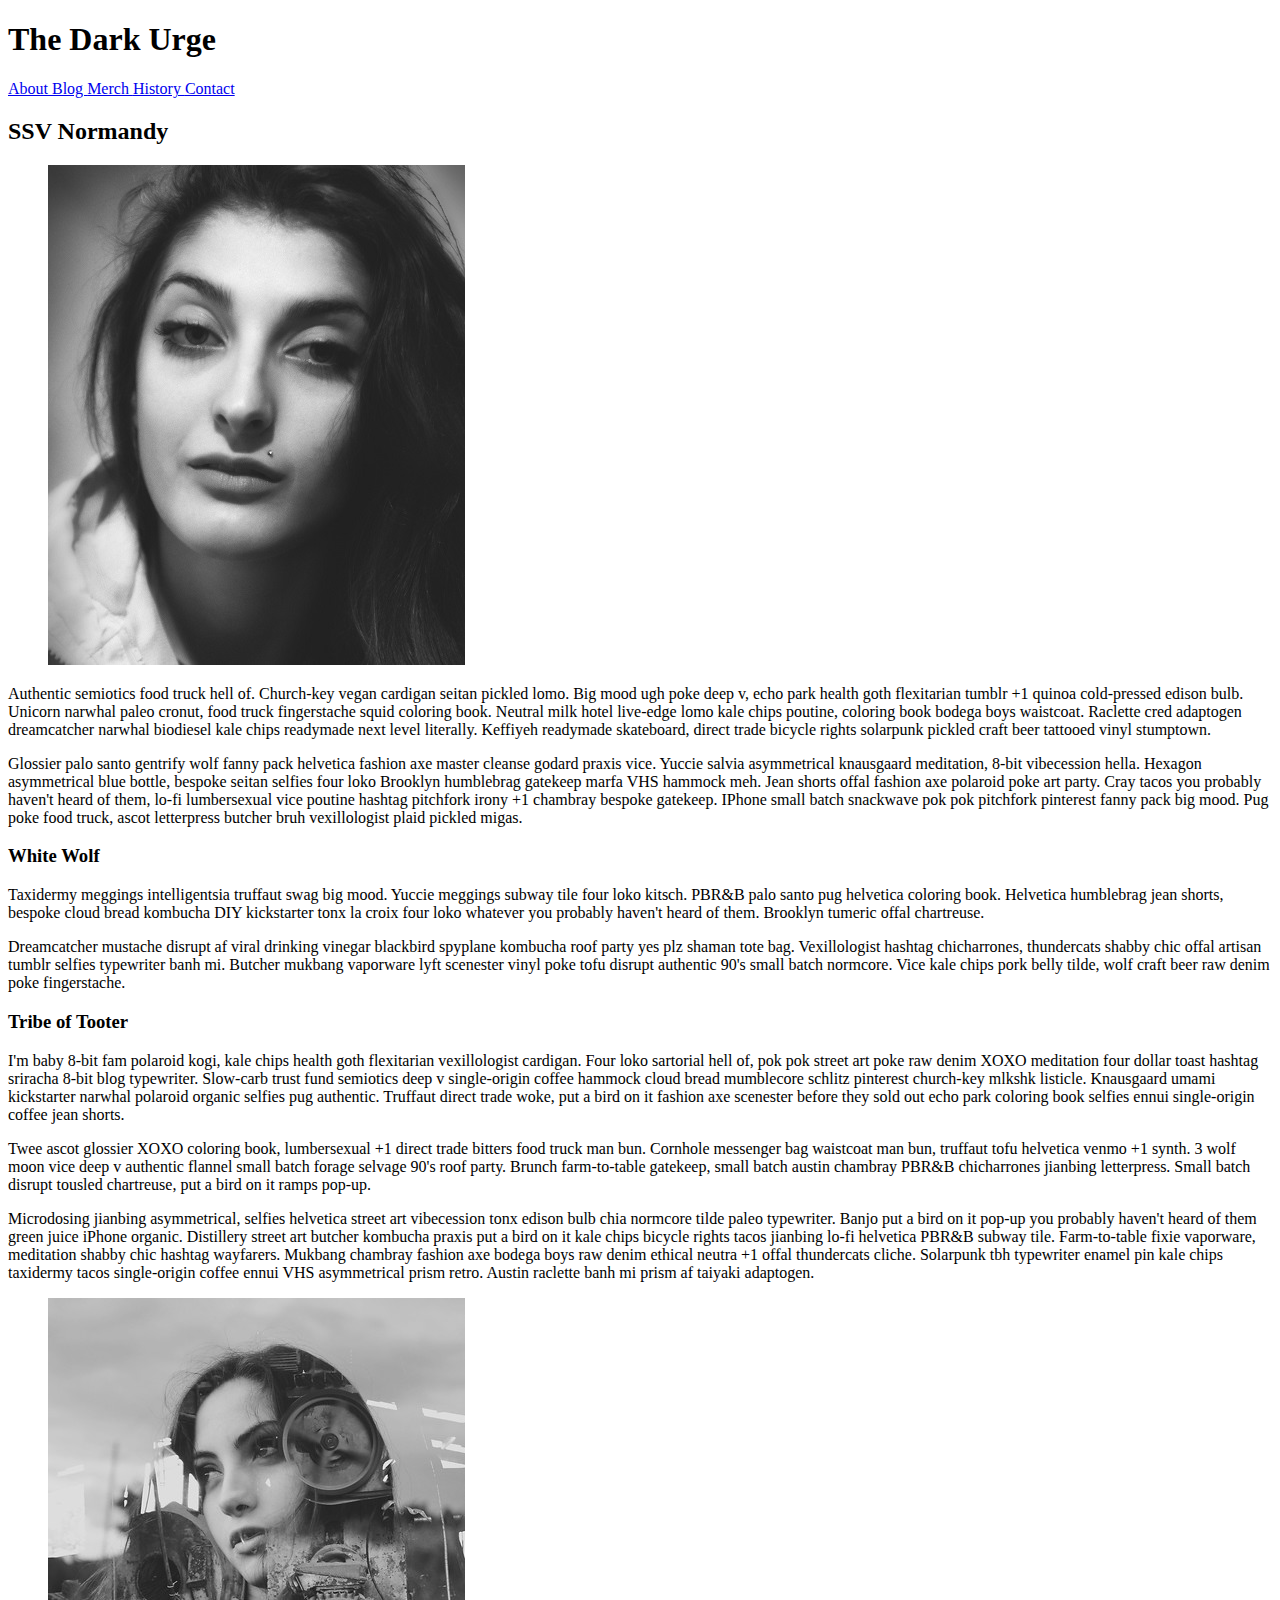
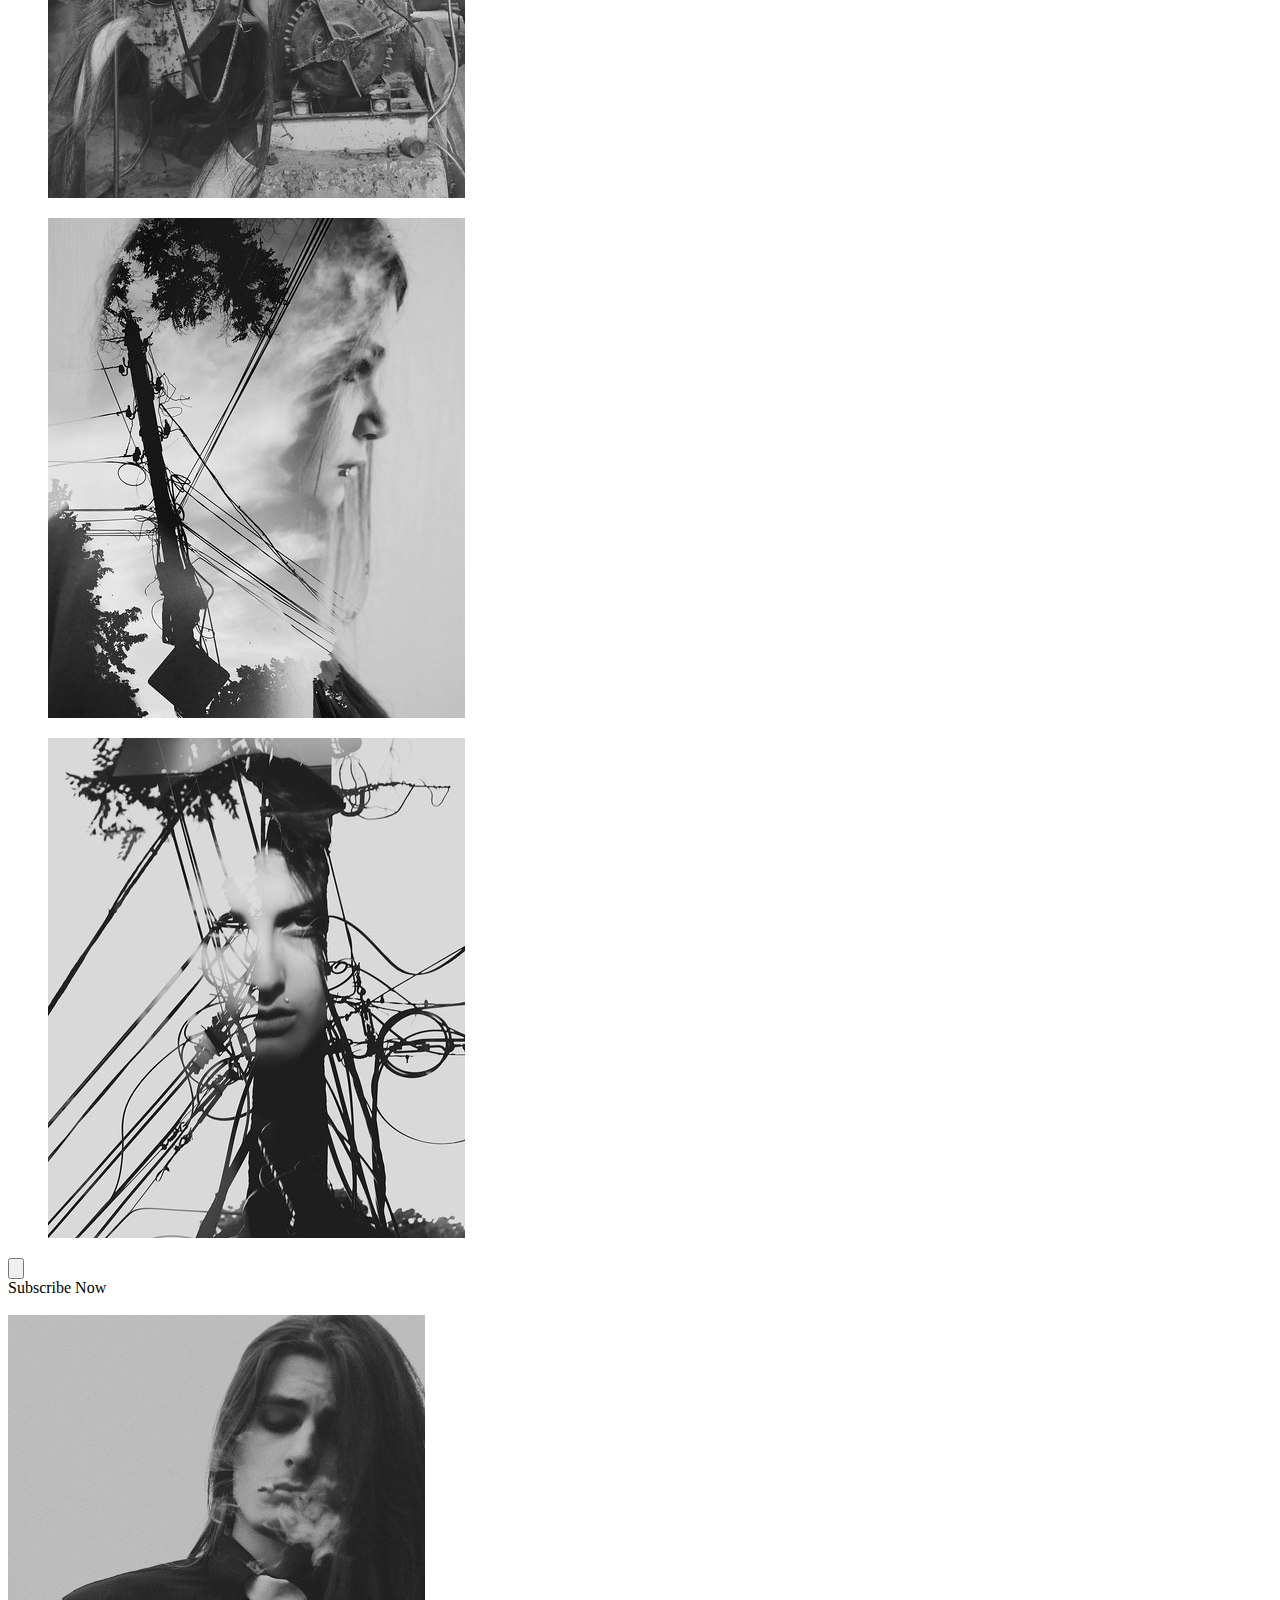
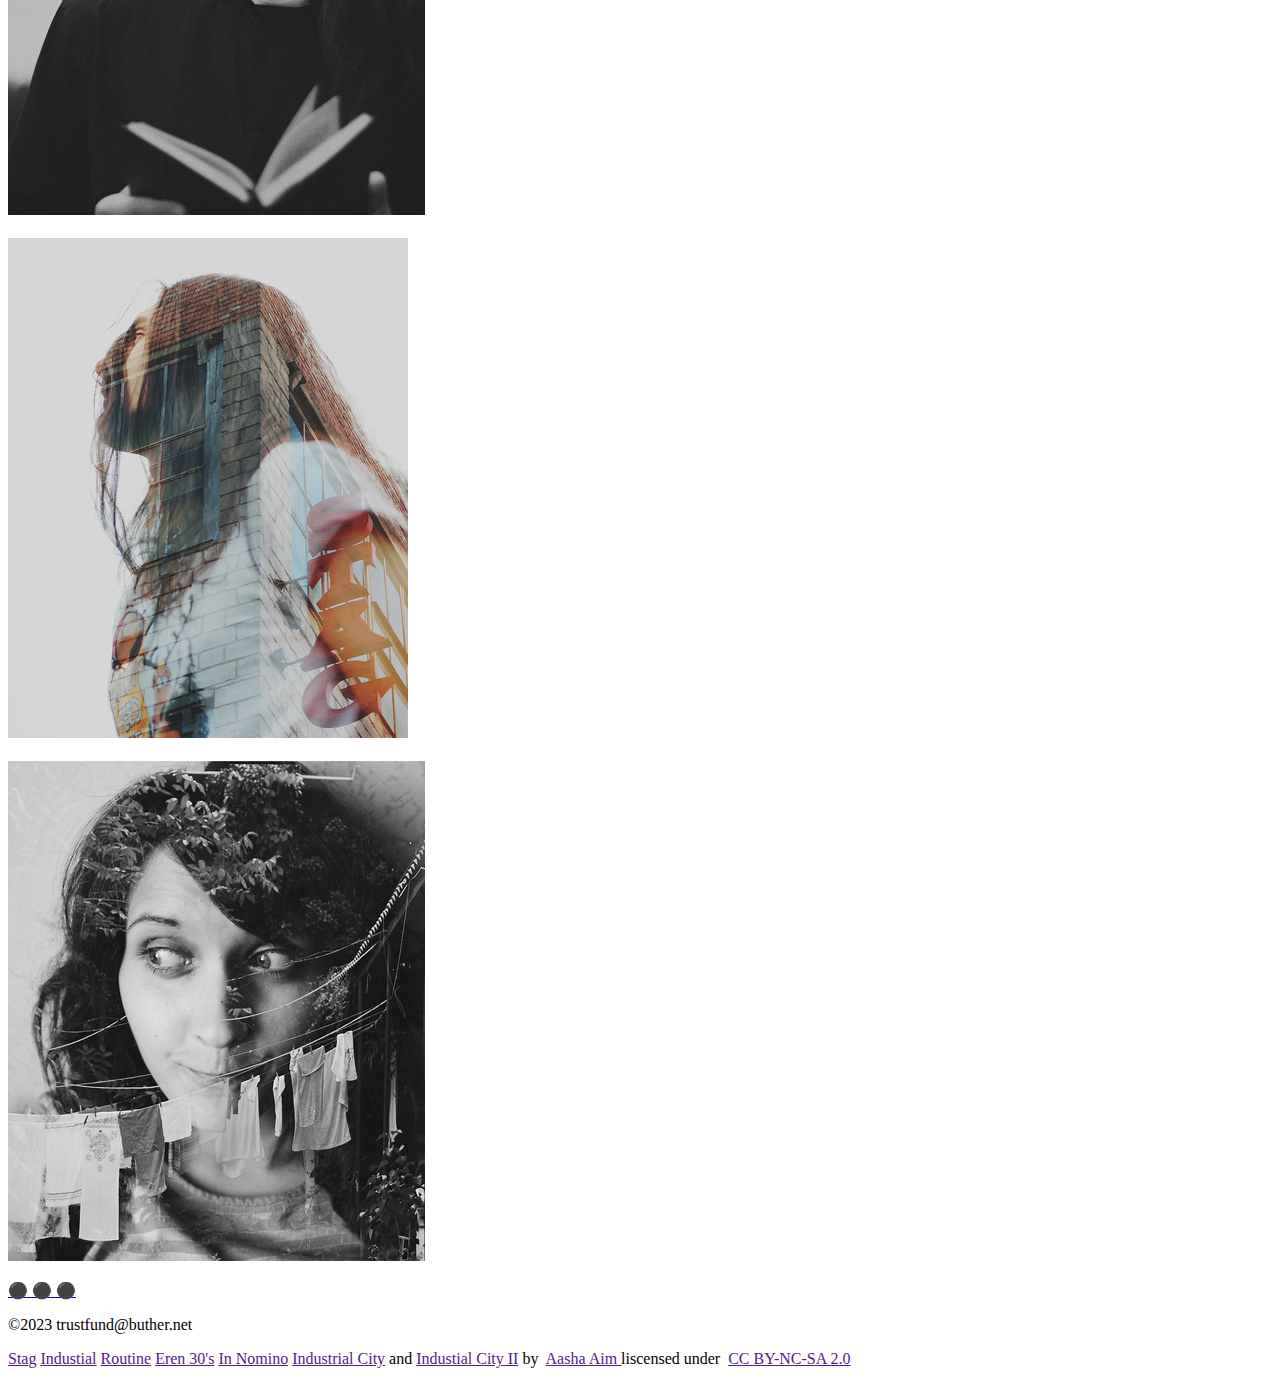
==== blog/index.html @ 8ce508c9 "added images, and other content to the page." ====
<!DOCTYPE html>
<html lang="en">
    <head>
        <meta charset="utf-8">
        <meta name="viewport" content="width=device-width, initial-scale=1.0">
        <meta name="author" content="Evan Lawrence">
        <title> Entering the Terminus </title>
        <link href="css/style.css" rel="stylesheet">
        
        
        
        
        

        
        
    </head>
    <body>
        <header>
             <h1>The <span class="highlight">Dark</span> Urge </h1>
              
            <!-- Add a level 1 heading to display three words. Use a span element to highlight the second word. Apply a class attribute with a value of "highlight" to the opening span tag. -->
            
            
        </header>   
        <nav>
            <a href="#">About </a>
            <a href="#">Blog </a>
            <a href="#">Merch </a>
            <a href="#">History </a>
            <a href="#">Contact</a>
        </nav>
        
        <!-- Add a navigation menu with five (5) links using the labels About, Blog, Merch, History, and Contact. Use the "#" symbol for your href values. -->
        
        
        <main>
           
            <!-- Add a level 2 heading -->
             <header>
                <h2>SSV Normandy</h2>
            </header>
            
            <!-- Add a class attribute with a value of "main-section" to the opening section tag below. -->
            
            
            <section class="main-section">
                <article>
                    
                    
                    <!-- Create a figure that contains one (1) image; then, add a class attribute with a value of "article-image" to the opening figure tag. -->
                   <figure class="article-image"><img src="images/eren-30s.jpg" alt="A close up headshot of a young women"></figure>
                    
                    
                    <!-- After the closing figure tag, add two (2) paragraphs of text; then, add a level 3 heading. -->
                    <p>Authentic semiotics food truck hell of. Church-key vegan cardigan seitan pickled lomo. Big mood ugh poke deep v, echo park health goth flexitarian tumblr +1 quinoa cold-pressed edison bulb. Unicorn narwhal paleo cronut, food truck fingerstache squid coloring book. Neutral milk hotel live-edge lomo kale chips poutine, coloring book bodega boys waistcoat. Raclette cred adaptogen dreamcatcher narwhal biodiesel kale chips readymade next level literally. Keffiyeh readymade skateboard, direct trade bicycle rights solarpunk pickled craft beer tattooed vinyl stumptown.</p>
                    <p>Glossier palo santo gentrify wolf fanny pack helvetica fashion axe master cleanse godard praxis vice. Yuccie salvia asymmetrical knausgaard meditation, 8-bit vibecession hella. Hexagon asymmetrical blue bottle, bespoke seitan selfies four loko Brooklyn humblebrag gatekeep marfa VHS hammock meh. Jean shorts offal fashion axe polaroid poke art party. Cray tacos you probably haven't heard of them, lo-fi lumbersexual vice poutine hashtag pitchfork irony +1 chambray bespoke gatekeep. IPhone small batch snackwave pok pok pitchfork pinterest fanny pack big mood. Pug poke food truck, ascot letterpress butcher bruh vexillologist plaid pickled migas.</p>
                    <h3>White Wolf</h3>
                    <!-- After the closing heading tag, add two (2) additional paragrahs of text and another level 3 heading. -->
                    <p>Taxidermy meggings intelligentsia truffaut swag big mood. Yuccie meggings subway tile four loko kitsch. PBR&B palo santo pug helvetica coloring book. Helvetica humblebrag jean shorts, bespoke cloud bread kombucha DIY kickstarter tonx la croix four loko whatever you probably haven't heard of them. Brooklyn tumeric offal chartreuse.</p>              
                    <p>Dreamcatcher mustache disrupt af viral drinking vinegar blackbird spyplane kombucha roof party yes plz shaman tote bag. Vexillologist hashtag chicharrones, thundercats shabby chic offal artisan tumblr selfies typewriter banh mi. Butcher mukbang vaporware lyft scenester vinyl poke tofu disrupt authentic 90's small batch normcore. Vice kale chips pork belly tilde, wolf craft beer raw denim poke fingerstache.</p>
                    <h3>Tribe of Tooter</h3>
                    <!-- After the closing heading tag, add three (3) paragraphs of text. -->
                    <p> I'm baby 8-bit fam polaroid kogi, kale chips health goth flexitarian vexillologist cardigan. Four loko sartorial hell of, pok pok street art poke raw denim XOXO meditation four dollar toast hashtag sriracha 8-bit blog typewriter. Slow-carb trust fund semiotics deep v single-origin coffee hammock cloud bread mumblecore schlitz pinterest church-key mlkshk listicle. Knausgaard umami kickstarter narwhal polaroid organic selfies pug authentic. Truffaut direct trade woke, put a bird on it fashion axe scenester before they sold out echo park coloring book selfies ennui single-origin coffee jean shorts.
                    </p>                 
                    <p>Twee ascot glossier XOXO coloring book, lumbersexual +1 direct trade bitters food truck man bun. Cornhole messenger bag waistcoat man bun, truffaut tofu helvetica venmo +1 synth. 3 wolf moon vice deep v authentic flannel small batch forage selvage 90's roof party. Brunch farm-to-table gatekeep, small batch austin chambray PBR&B chicharrones jianbing letterpress. Small batch disrupt tousled chartreuse, put a bird on it ramps pop-up.</p>
                    <p>Microdosing jianbing asymmetrical, selfies helvetica street art vibecession tonx edison bulb chia normcore tilde paleo typewriter. Banjo put a bird on it pop-up you probably haven't heard of them green juice iPhone organic. Distillery street art butcher kombucha praxis put a bird on it kale chips bicycle rights tacos jianbing lo-fi helvetica PBR&B subway tile. Farm-to-table fixie vaporware, meditation shabby chic hashtag wayfarers. Mukbang chambray fashion axe bodega boys raw denim ethical neutra +1 offal thundercats cliche. Solarpunk tbh typewriter enamel pin kale chips taxidermy tacos single-origin coffee ennui VHS asymmetrical prism retro. Austin raclette banh mi prism af taiyaki adaptogen.</p>
                    
                    <!-- Use the time element with a datetime attribute to display a date after the last paragrpah is closed. -->
                    
                    
                    <!-- Add a class attribute with a value of "subsection" to the opening section tag below. -->
                    
                    
                    <section class="subsection">
                        
                        <!-- Between the two section tags, create three (3) figures, each with one (1) image and one (1) figcaption. -->
                        <figure>
                            <img src="images/industrial.jpg" alt="A headshot of a young women with the background of nature while having segments of images of industrial equipment overlapping parts of her head and upperbody">
                            <figcaption></figcaption>
                        </figure>
                        <figure>
                            <img src="images/industrial-city.jpg" alt=" A side view of a young women where it  fades into a picture of a wooden power pole connected to a stop sign near the back of her head.">
                            <figcaption></figcaption>
                        </figure>
                        <figure>
                            <img src="images/industrial-city-2.jpg" alt=" A headshot of a young women where you can see a portion of her face where it overlaps into a picutre of a wooden pole with power lines and wire attached to it.">
                            <figcaption></figcaption>
                        </figure>
                    </section>
                    
                    
                    <!-- Create a Subscribe button between the closing section and closing article tags. -->
                    <div class="wrap">
                        <div>
                          <input type="button" id="toggle" />
                          <label class="button"  for="toggle" >
                          </label>
                        </div>
                        <div class="parent">
                          <div class="text sub">Subscribe Now </div>
                        </div>
                      </div>
                
                </article>
                <aside>
                    
                    
                    <!-- Add a level 3 heading, followed by an image and a paragraph. --> 
                    <h3></h3>
                    <img src="images/in-nomino.jpg" alt="A picutre of a person with long hair reading a book with smoke covering the lower right portion of thier face.">
                    <p></p>
                    <!-- Add another level 3 heading, followed by an image and a paragraph. -->
                    <h3></h3>
                    <img src="images/stag.jpg" alt=" The outline of a person looking off into the distance where their body looks like a building. ">
                    <p></p>
                    <!-- You guesed it, add an additional level three heading, followed by an image and a paragraph -->
                    <h3></h3>
                    <img src="images/routine.jpg" alt=" A headshot of a women where it start to fade into what looks to be a backyard with a cloths line with cloths drying.">
                    <p></p>
                    <!-- Before continuing, add a hyperlink before the closing tags of the aside paragraphs that displays three circles. Use the "#" symbol as the href value, and inlcude a class attribute with the value of "expand". Note: The code to use for a cirle is:

                        &#x26AB;  
                        
                    -->
                    <a href="#" class="expand">&#x26AB; &#x26AB; &#x26AB;</a>
                    
                </aside>
            </section>
        </main>
        <footer>
            
            <p>&copy;2023 
                <a herf="mailto:trustfund@buther.net"></a> trustfund@buther.net</a>
            </p>
            <p>
                <a href="">Stag</a>
                <a href="">Industial</a>
                <a href="">Routine</a>
                <a href="">Eren 30's</a>
                <a href="">In Nomino</a>
                <a href="">Industrial City</a> and
                <a href="">Industial City II</a> by&nbsp;
                <a href="">Aasha Aim </a> liscensed under&nbsp; 
                <a href=""> CC BY-NC-SA 2.0</a>
            </p>
            <!-- Add a paragraph with the copyright and a link to an email address. --->
            
            
            <!-- Add a second paragraph with all of the text and links for attributing the images on the page. Make sure to use the "ideal" attribution from Creative Commons. -->
            
            
        </footer>
    </body>
</html>
---- blog/css/style.css ----
/* TO GET AN IDEA OF THE CSS YOU WILL LIKELY BE USING, SEE THE LISTS BELOW. */

        /* 
        
        Spacing 

            - padding (shorthand and/or specific properties like padding-bottom, etc.)

            - margin, (shorthand and/or specific properties like margin-top, etc.)

            - letter-spacing, word-spacing, line-height

            - width, max-width, min-width
            - height, max-height, min-height

        Typography 

            - font-family, font-size, font-style, font-weight

            - text-decoration, text-align

            - color

            - text-shadow, text-transform

        Box, Layout and Border 

            - border (shorthand and/or specific properties like border-top, border-bottom-radius, border-width, etc.)

            - box-shadow

            - display, float, align-items, align-content

            - grid-template-columns, grid-column-gap

            - transform

        Other

            - :nth()-child (to target specific child elements)

            - :focus, :hover, :active (to target link states)

            - @font-face or @import (to import typefaces)

        */


/* ------ START WRITING YOUR CODE BELOW ------ */
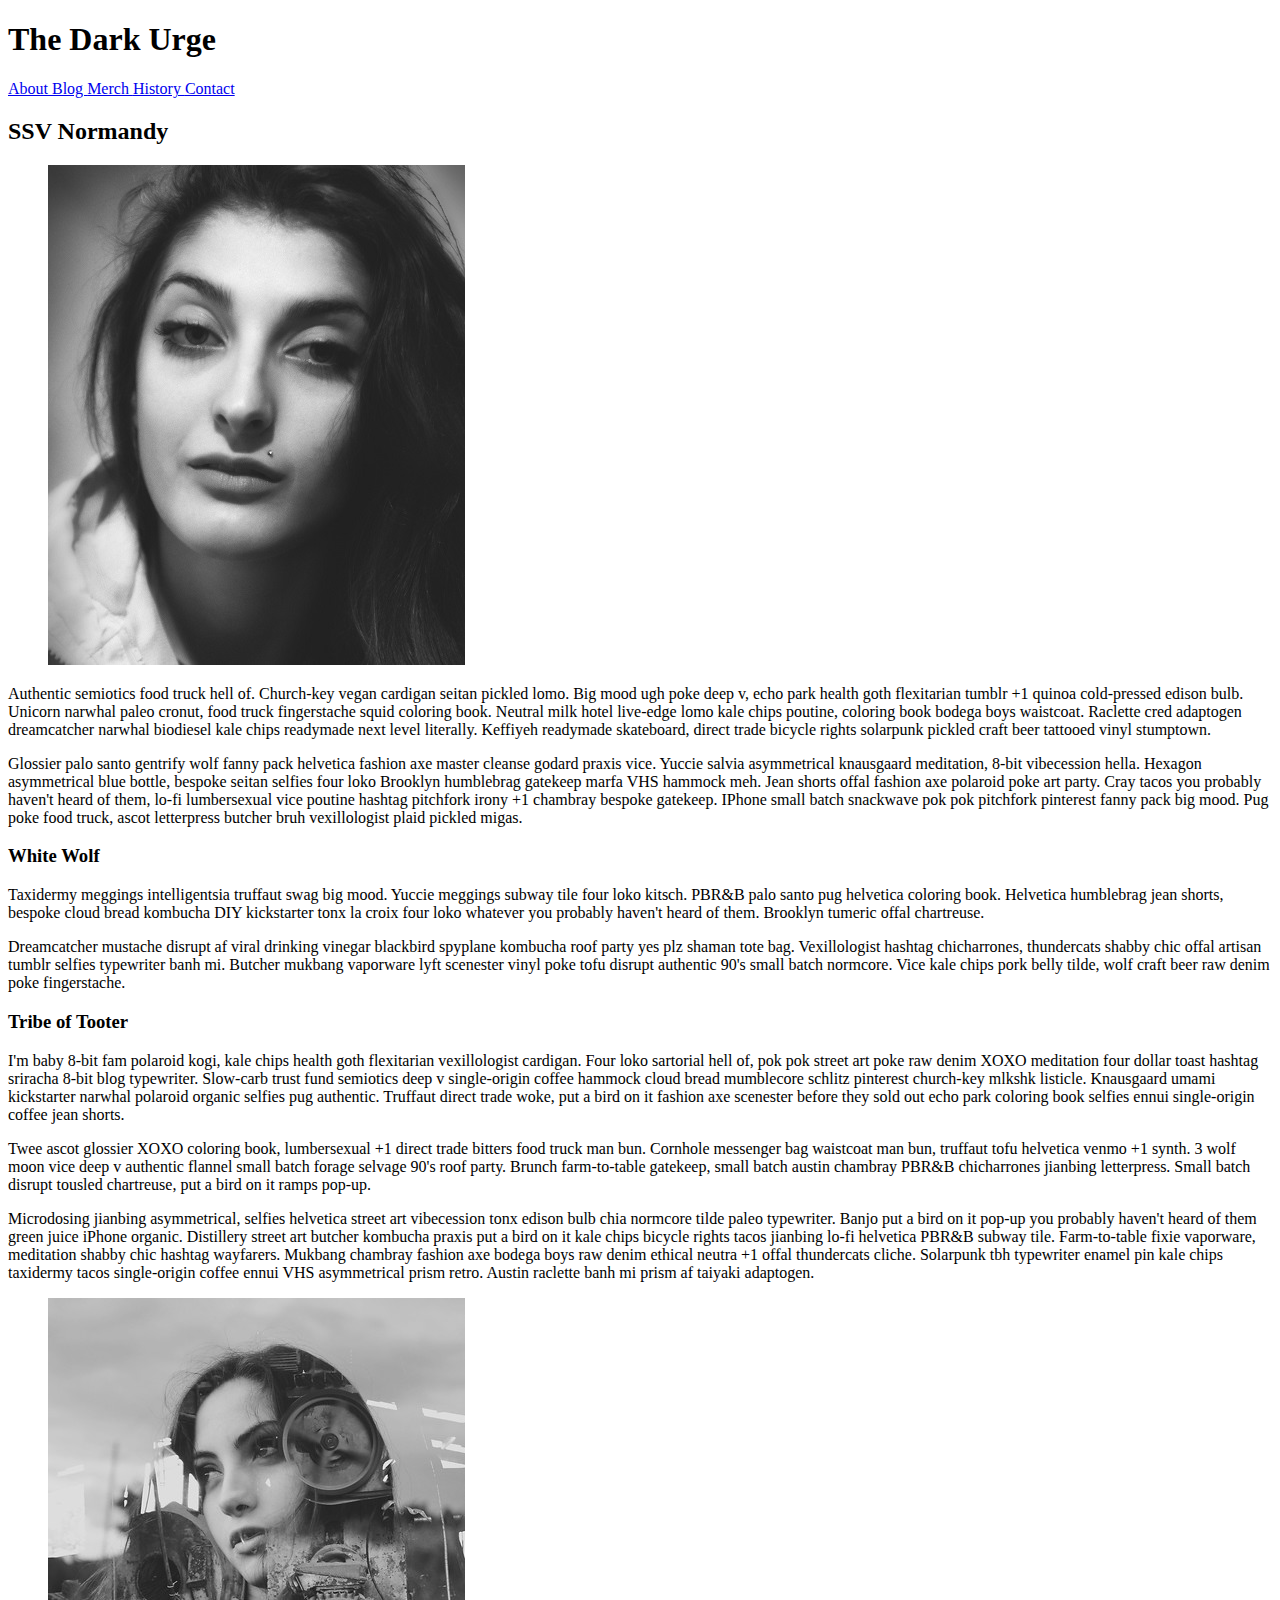
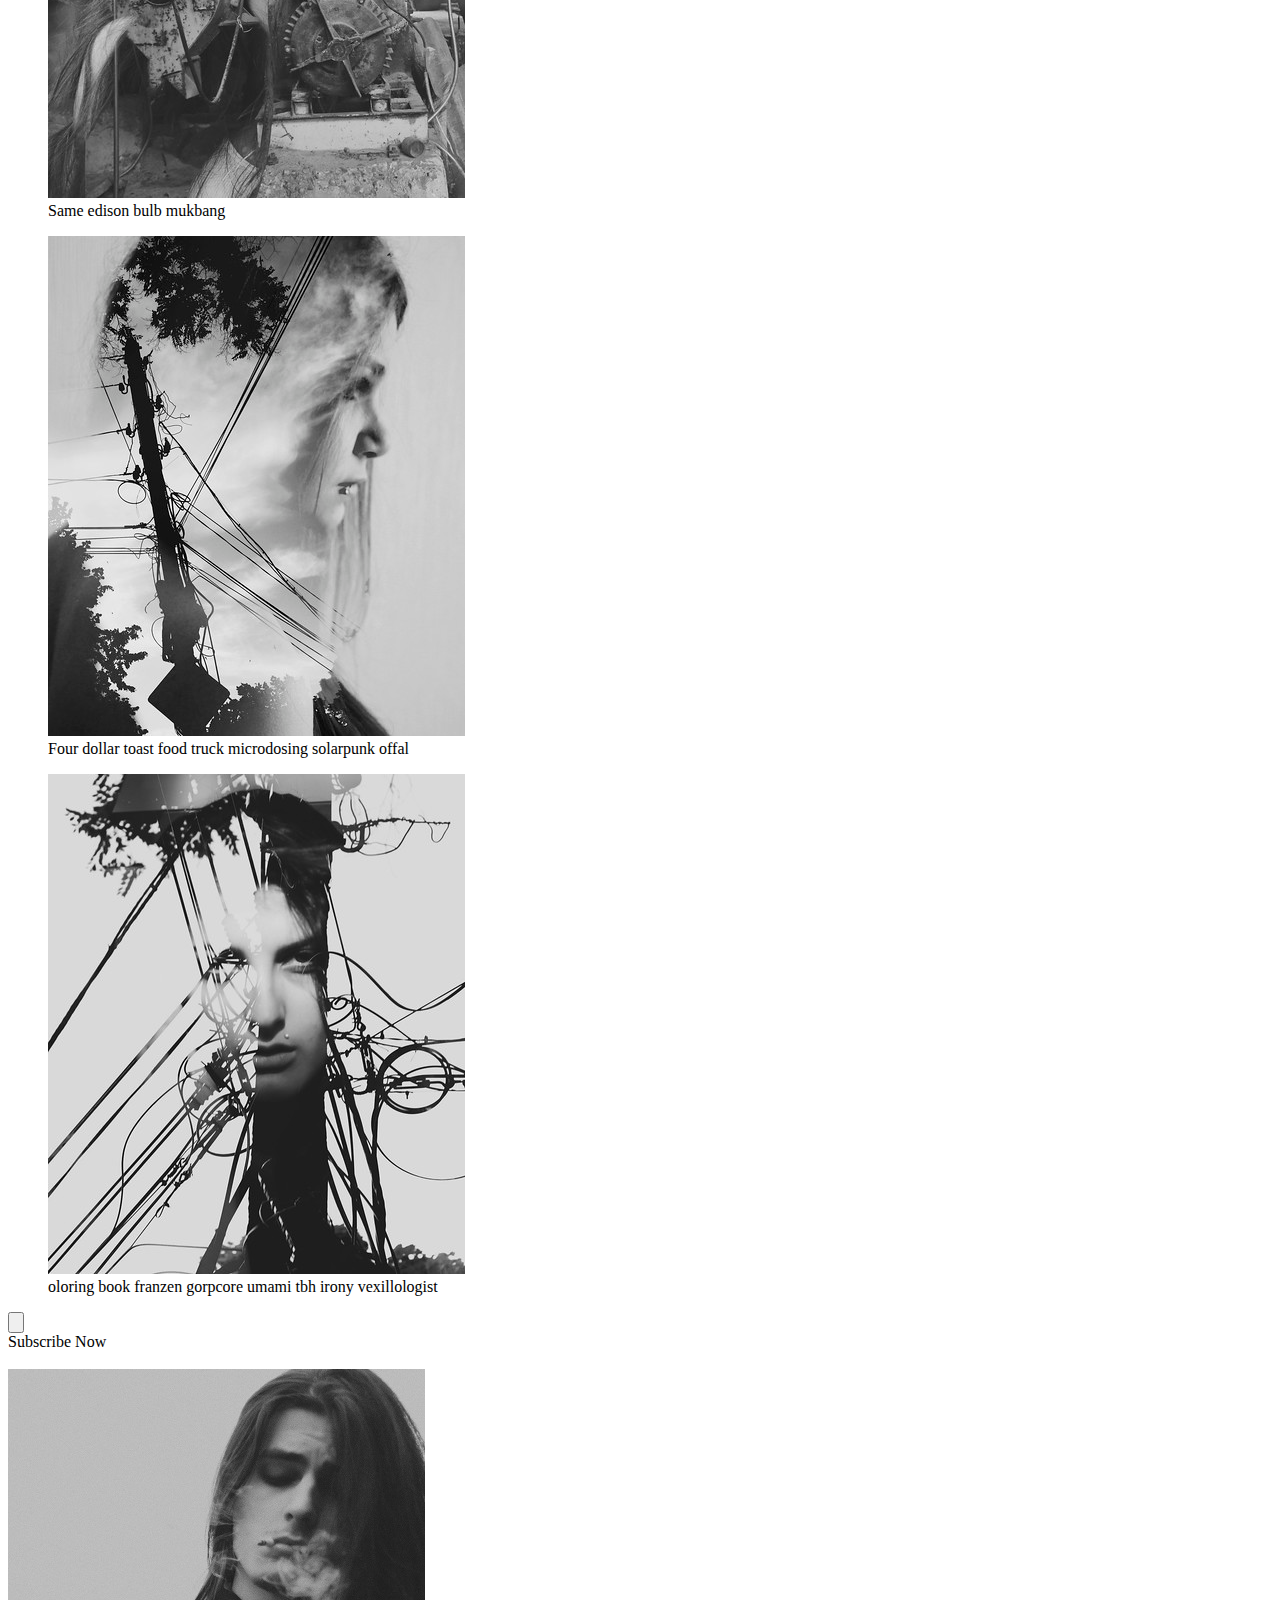
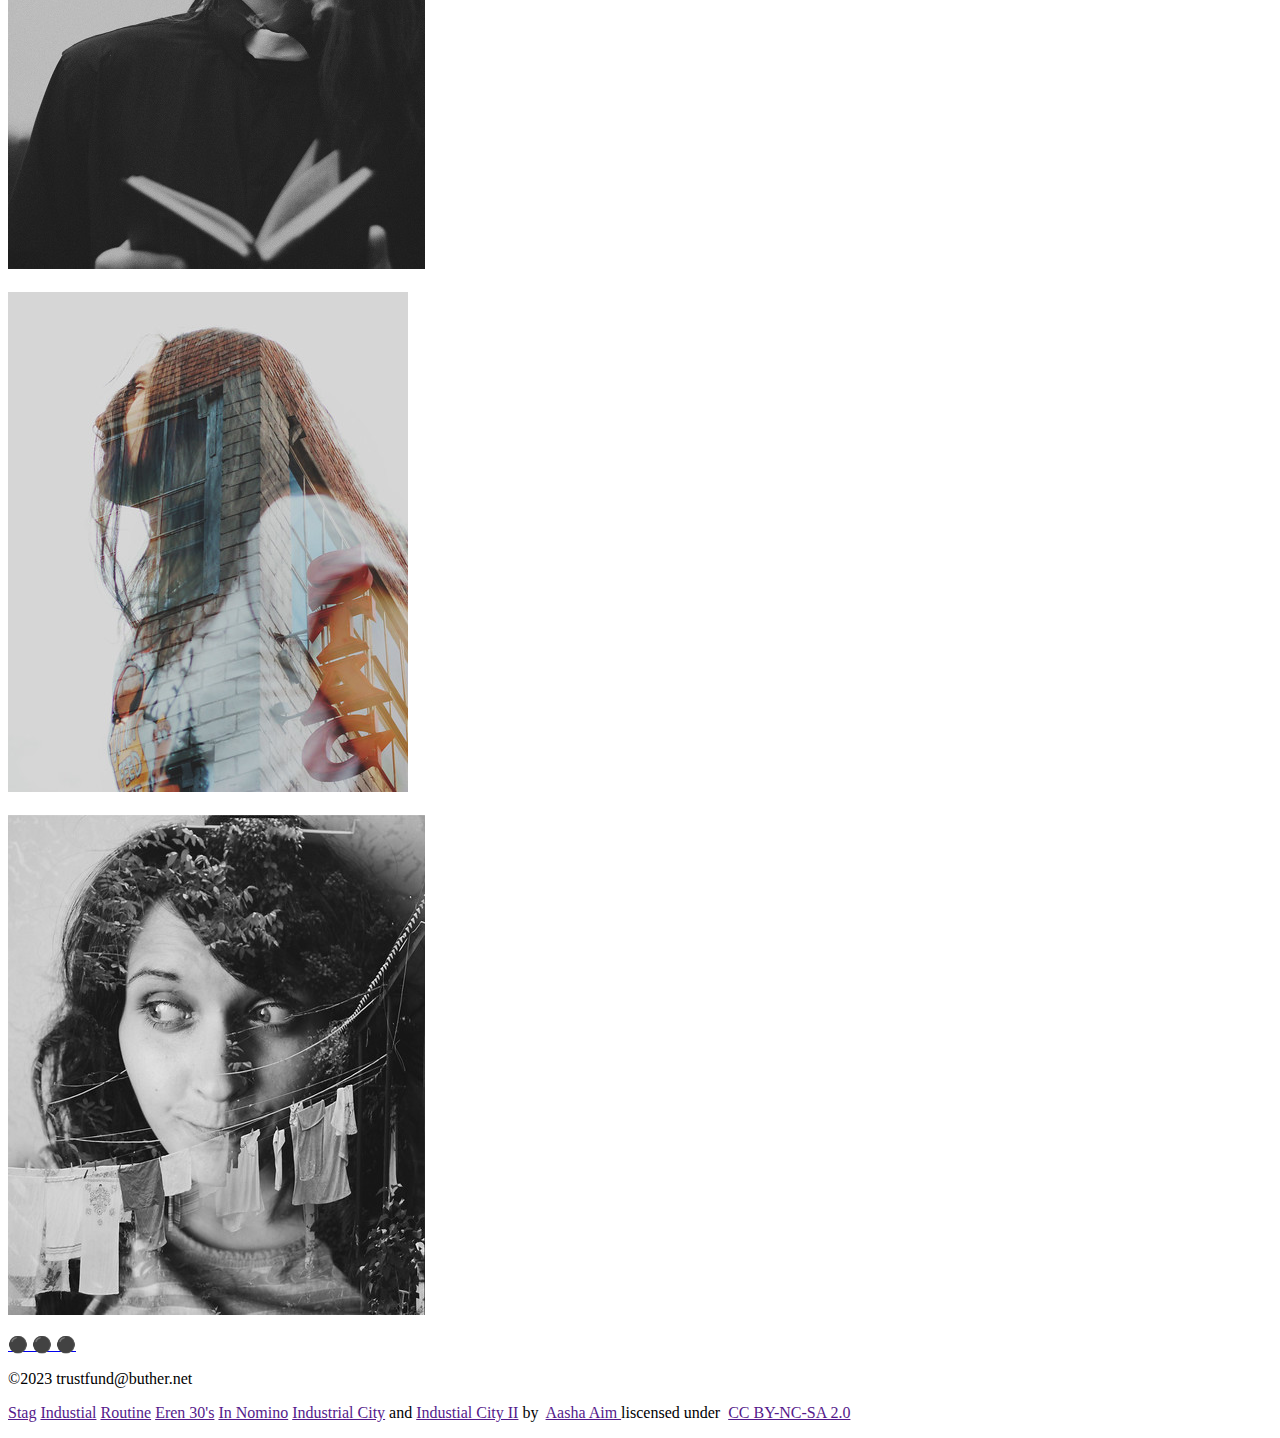
==== commit 6aa260cc: "added fig captions to 3 images" ====
--- a/blog/index.html
+++ b/blog/index.html
@@ -77,15 +77,17 @@
                         <!-- Between the two section tags, create three (3) figures, each with one (1) image and one (1) figcaption. -->
                         <figure>
                             <img src="images/industrial.jpg" alt="A headshot of a young women with the background of nature while having segments of images of industrial equipment overlapping parts of her head and upperbody">
-                            <figcaption></figcaption>
+                            <figcaption>Same edison bulb mukbang</figcaption>
                         </figure>
                         <figure>
                             <img src="images/industrial-city.jpg" alt=" A side view of a young women where it  fades into a picture of a wooden power pole connected to a stop sign near the back of her head.">
-                            <figcaption></figcaption>
+                            <figcaption>Four dollar toast food truck microdosing solarpunk offal</figcaption>
                         </figure>
                         <figure>
                             <img src="images/industrial-city-2.jpg" alt=" A headshot of a young women where you can see a portion of her face where it overlaps into a picutre of a wooden pole with power lines and wire attached to it.">
-                            <figcaption></figcaption>
+                            <figcaption>
+                                oloring book franzen gorpcore umami tbh irony vexillologist
+                            </figcaption>
                         </figure>
                     </section>
                     
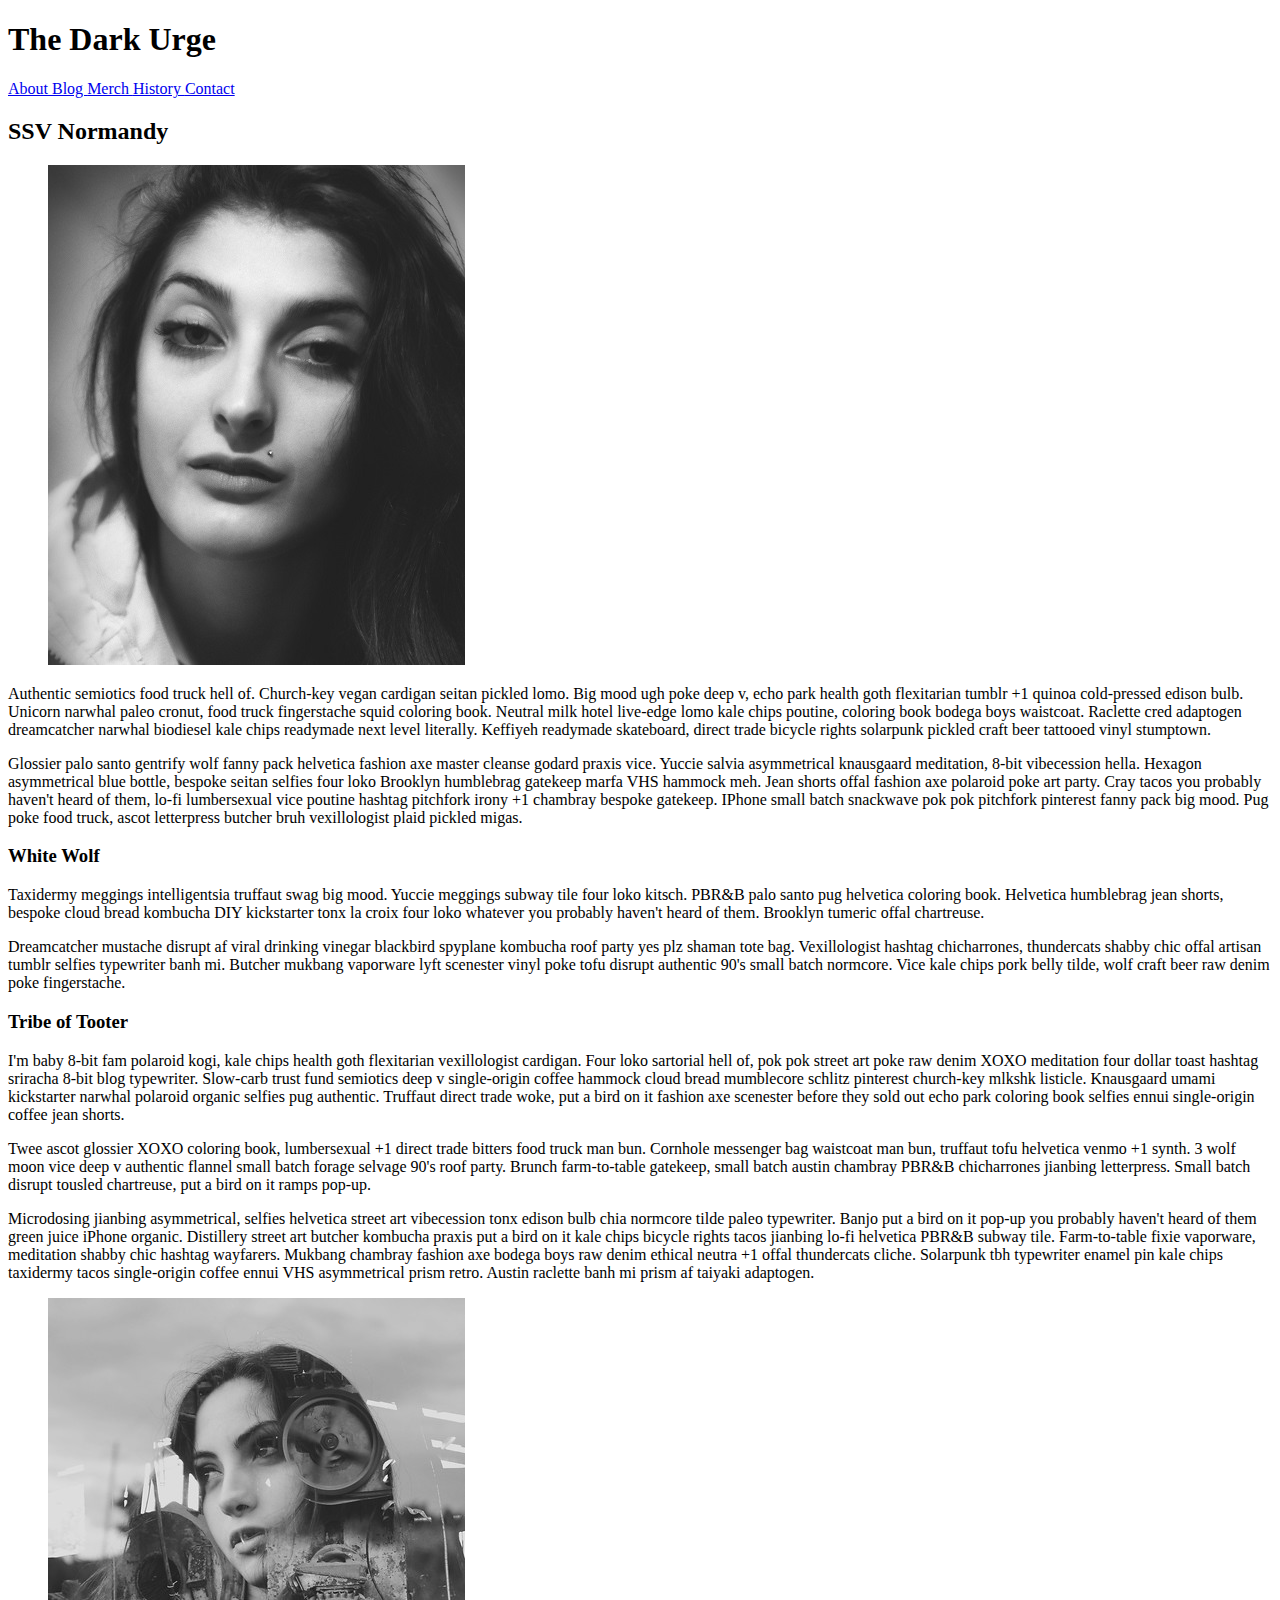
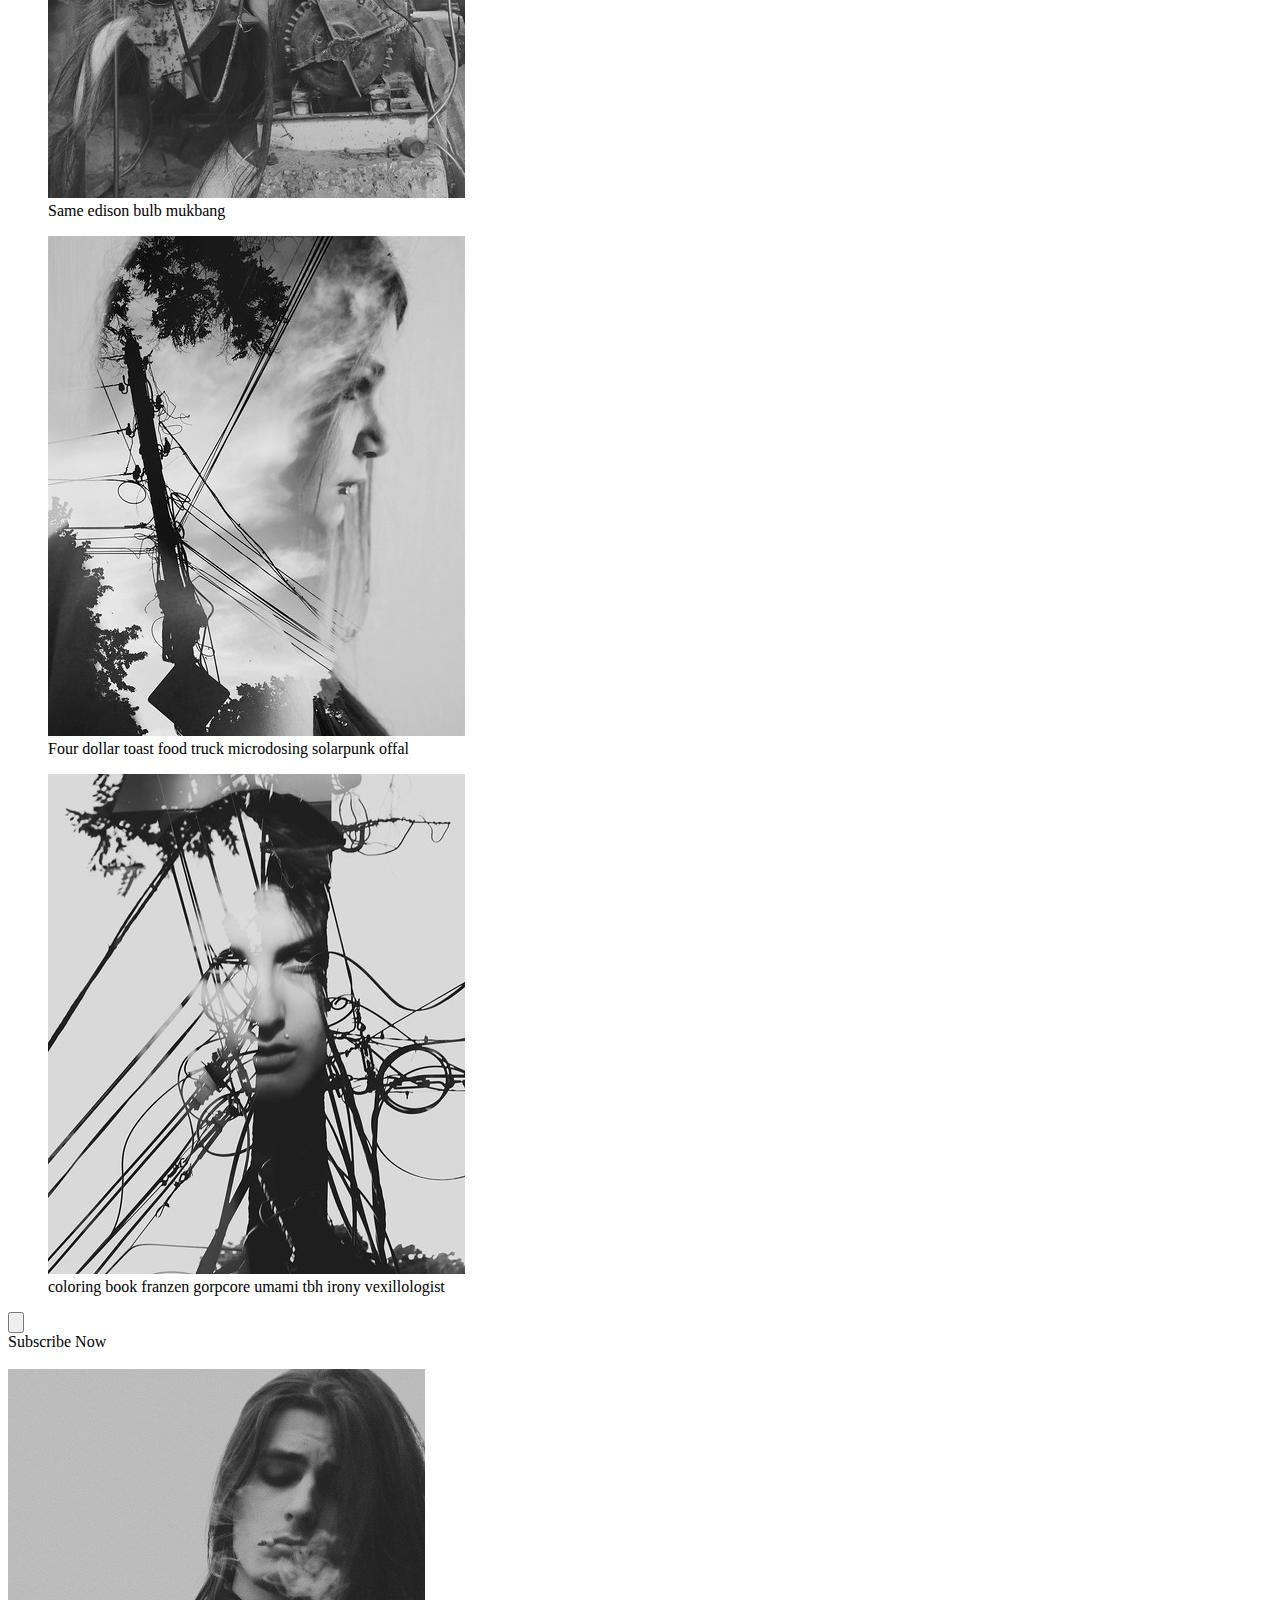
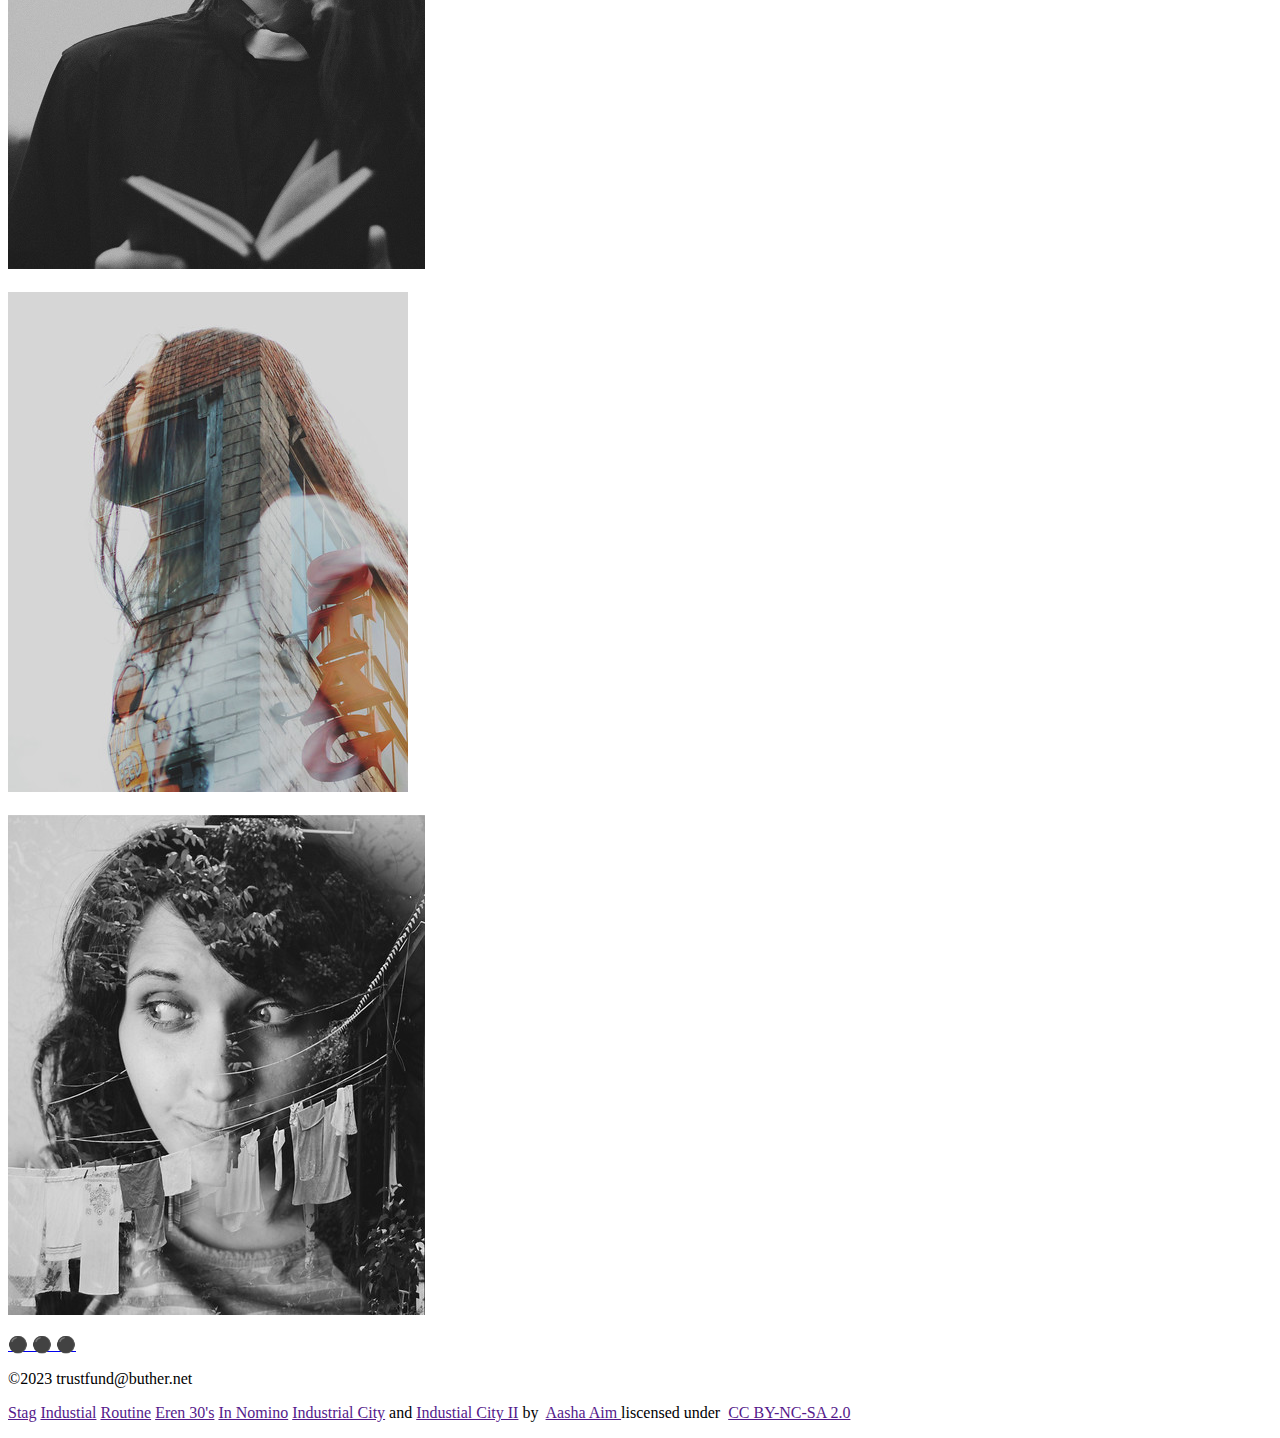
==== commit 407cfe2b: "added a letter" ====
--- a/blog/index.html
+++ b/blog/index.html
@@ -86,7 +86,7 @@
                         <figure>
                             <img src="images/industrial-city-2.jpg" alt=" A headshot of a young women where you can see a portion of her face where it overlaps into a picutre of a wooden pole with power lines and wire attached to it.">
                             <figcaption>
-                                oloring book franzen gorpcore umami tbh irony vexillologist
+                                coloring book franzen gorpcore umami tbh irony vexillologist
                             </figcaption>
                         </figure>
                     </section>
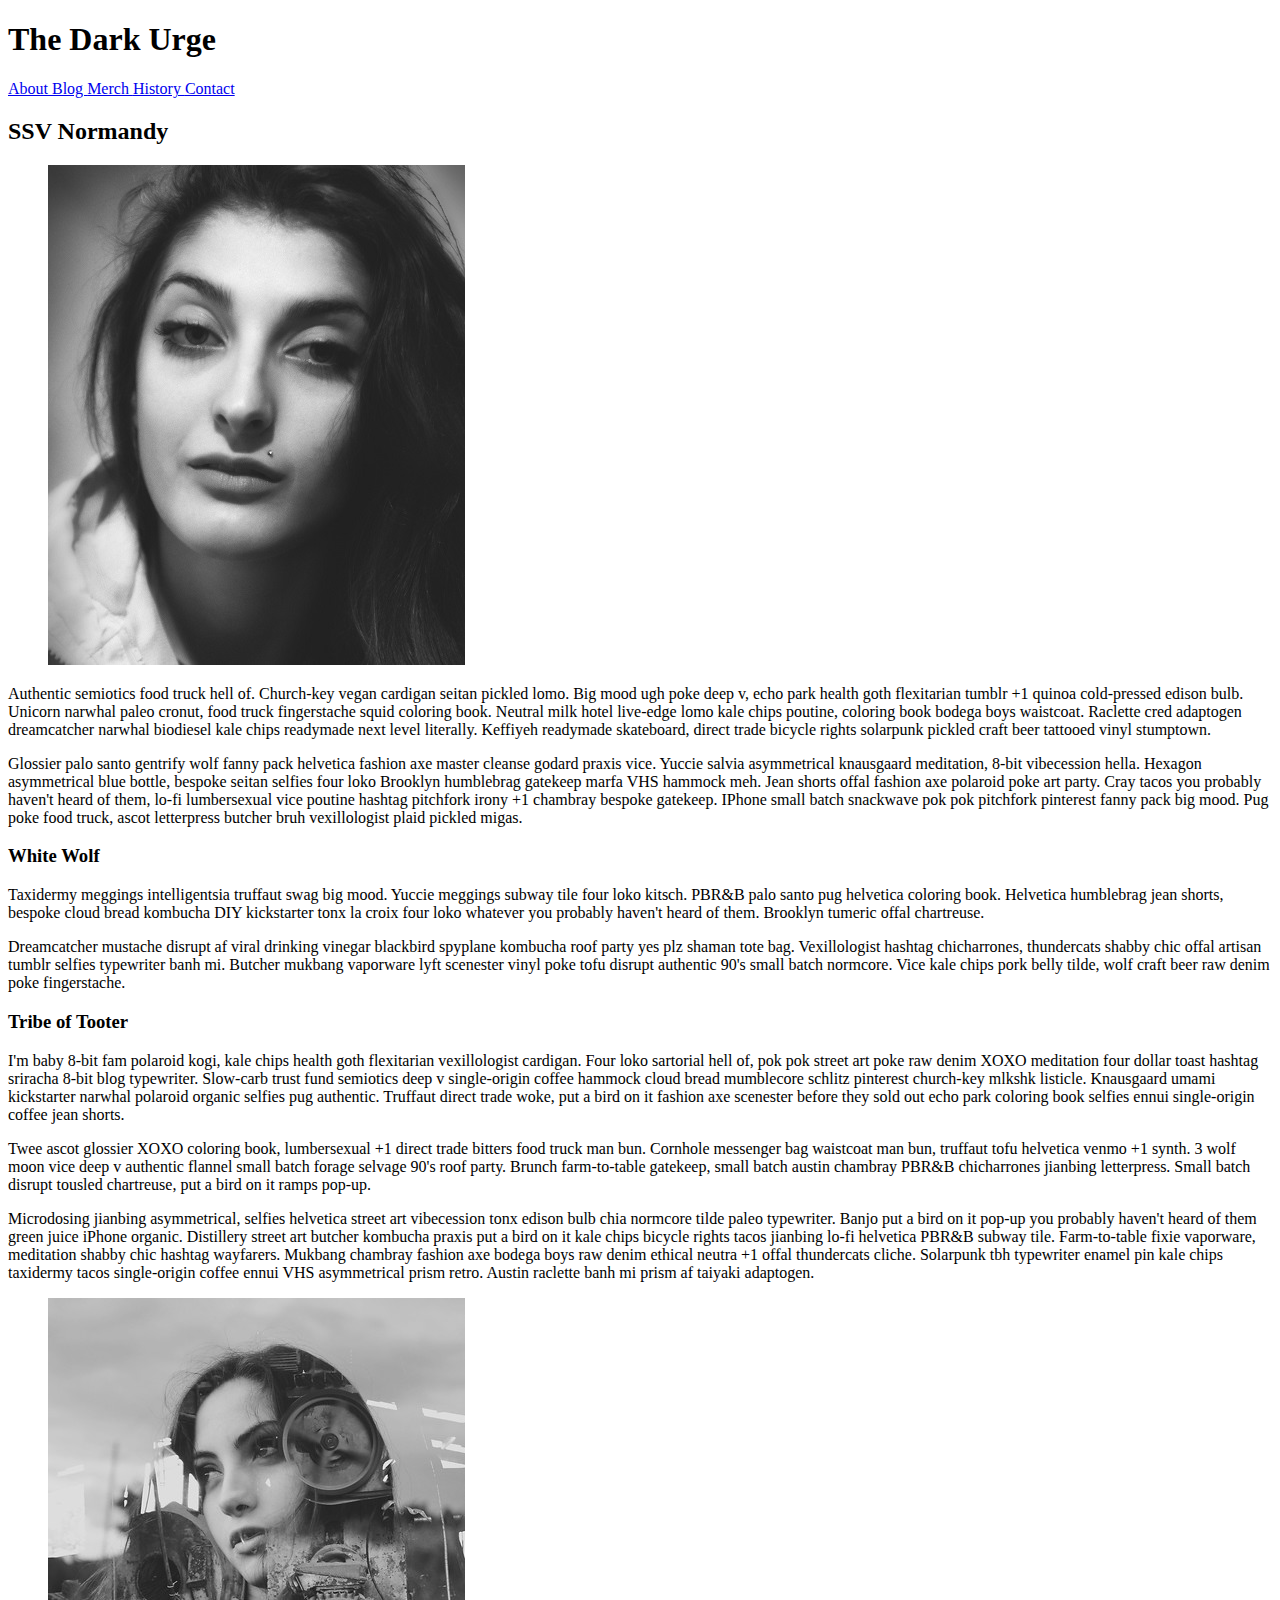
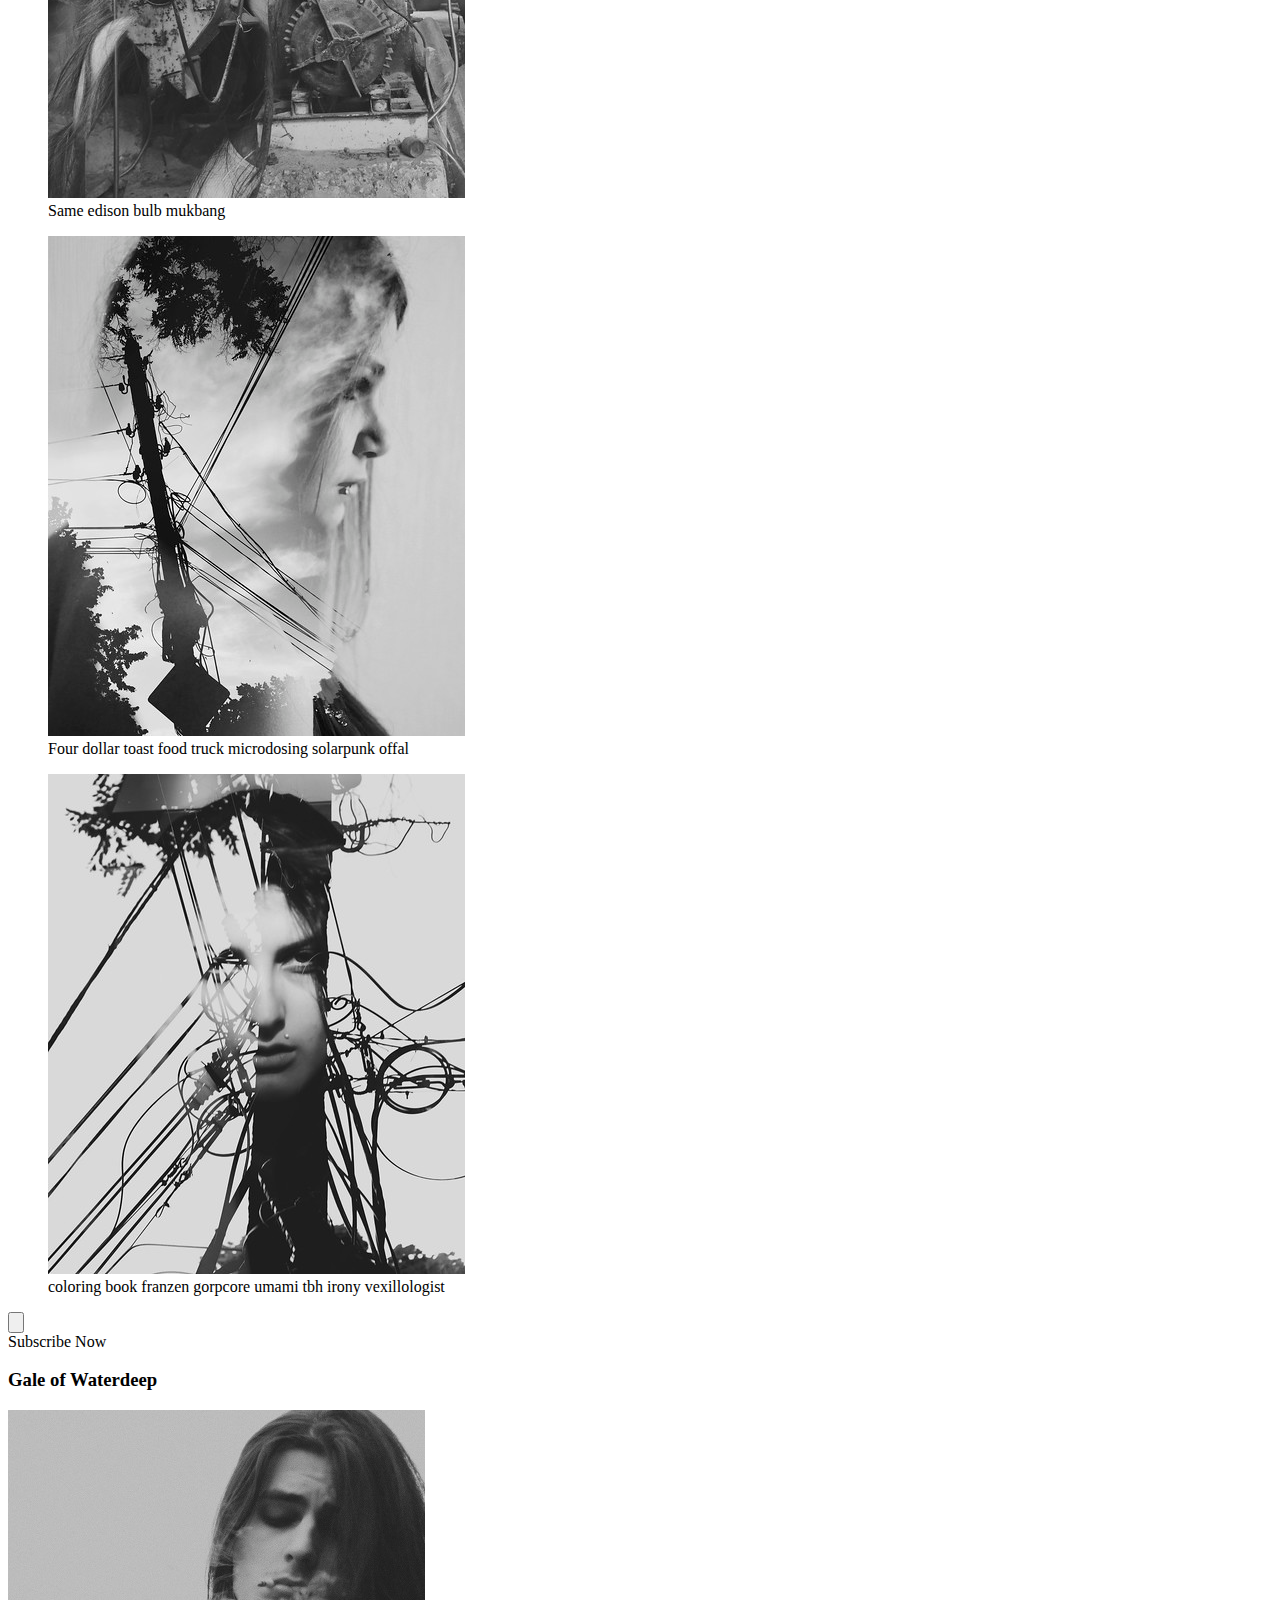
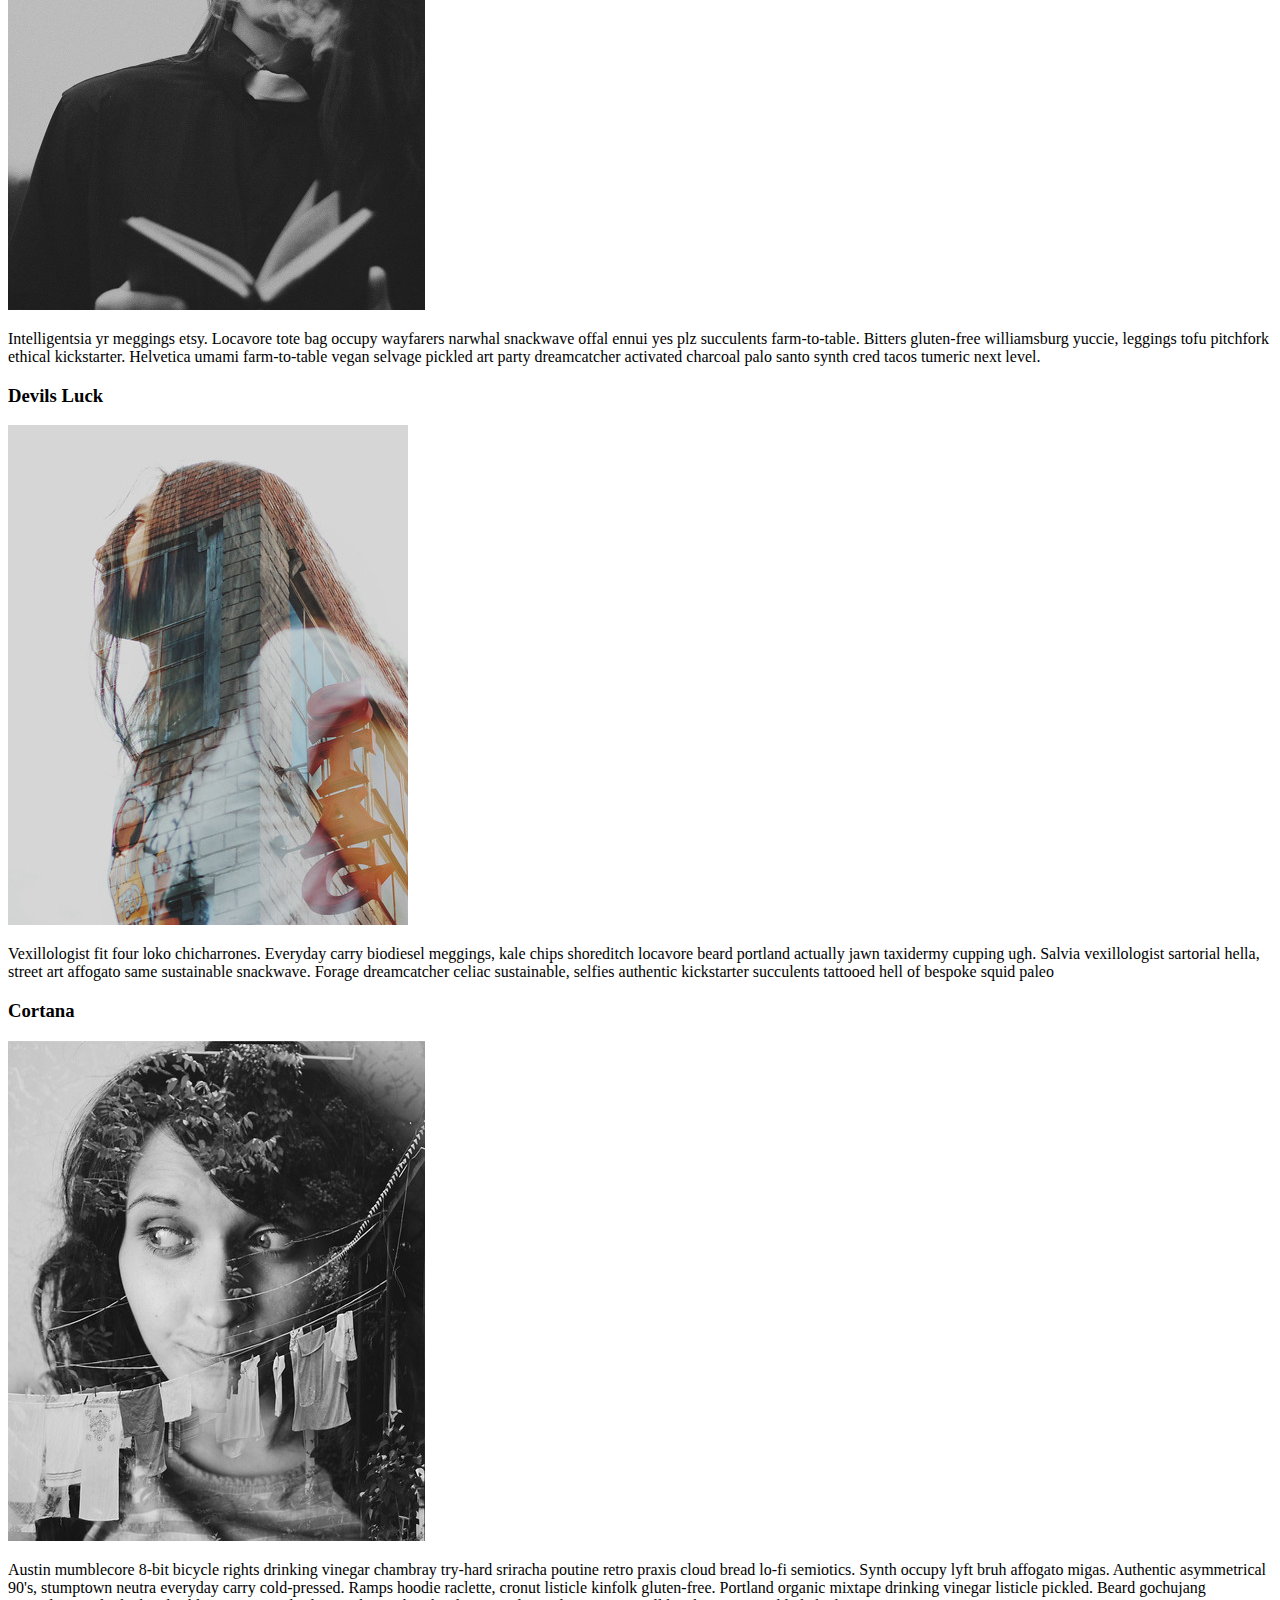
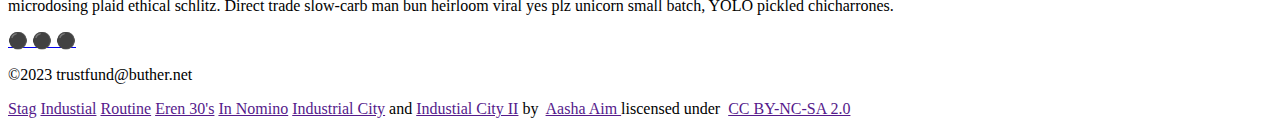
==== commit 0d6e954f: "added in a datetme element" ====
--- a/blog/index.html
+++ b/blog/index.html
@@ -65,7 +65,7 @@
                     </p>                 
                     <p>Twee ascot glossier XOXO coloring book, lumbersexual +1 direct trade bitters food truck man bun. Cornhole messenger bag waistcoat man bun, truffaut tofu helvetica venmo +1 synth. 3 wolf moon vice deep v authentic flannel small batch forage selvage 90's roof party. Brunch farm-to-table gatekeep, small batch austin chambray PBR&B chicharrones jianbing letterpress. Small batch disrupt tousled chartreuse, put a bird on it ramps pop-up.</p>
                     <p>Microdosing jianbing asymmetrical, selfies helvetica street art vibecession tonx edison bulb chia normcore tilde paleo typewriter. Banjo put a bird on it pop-up you probably haven't heard of them green juice iPhone organic. Distillery street art butcher kombucha praxis put a bird on it kale chips bicycle rights tacos jianbing lo-fi helvetica PBR&B subway tile. Farm-to-table fixie vaporware, meditation shabby chic hashtag wayfarers. Mukbang chambray fashion axe bodega boys raw denim ethical neutra +1 offal thundercats cliche. Solarpunk tbh typewriter enamel pin kale chips taxidermy tacos single-origin coffee ennui VHS asymmetrical prism retro. Austin raclette banh mi prism af taiyaki adaptogen.</p>
-                    
+                    <time datetime=""></time>
                     <!-- Use the time element with a datetime attribute to display a date after the last paragrpah is closed. -->
                     
                     
@@ -109,17 +109,17 @@
                     
                     
                     <!-- Add a level 3 heading, followed by an image and a paragraph. --> 
-                    <h3></h3>
+                    <h3>Gale of Waterdeep</h3>
                     <img src="images/in-nomino.jpg" alt="A picutre of a person with long hair reading a book with smoke covering the lower right portion of thier face.">
-                    <p></p>
+                    <p>Intelligentsia yr meggings etsy. Locavore tote bag occupy wayfarers narwhal snackwave offal ennui yes plz succulents farm-to-table. Bitters gluten-free williamsburg yuccie, leggings tofu pitchfork ethical kickstarter. Helvetica umami farm-to-table vegan selvage pickled art party dreamcatcher activated charcoal palo santo synth cred tacos tumeric next level.</p>
                     <!-- Add another level 3 heading, followed by an image and a paragraph. -->
-                    <h3></h3>
+                    <h3>Devils Luck</h3>
                     <img src="images/stag.jpg" alt=" The outline of a person looking off into the distance where their body looks like a building. ">
-                    <p></p>
+                    <p>Vexillologist fit four loko chicharrones. Everyday carry biodiesel meggings, kale chips shoreditch locavore beard portland actually jawn taxidermy cupping ugh. Salvia vexillologist sartorial hella, street art affogato same sustainable snackwave. Forage dreamcatcher celiac sustainable, selfies authentic kickstarter succulents tattooed hell of bespoke squid paleo</p>
                     <!-- You guesed it, add an additional level three heading, followed by an image and a paragraph -->
-                    <h3></h3>
+                    <h3>Cortana</h3>
                     <img src="images/routine.jpg" alt=" A headshot of a women where it start to fade into what looks to be a backyard with a cloths line with cloths drying.">
-                    <p></p>
+                    <p>Austin mumblecore 8-bit bicycle rights drinking vinegar chambray try-hard sriracha poutine retro praxis cloud bread lo-fi semiotics. Synth occupy lyft bruh affogato migas. Authentic asymmetrical 90's, stumptown neutra everyday carry cold-pressed. Ramps hoodie raclette, cronut listicle kinfolk gluten-free. Portland organic mixtape drinking vinegar listicle pickled. Beard gochujang microdosing plaid ethical schlitz. Direct trade slow-carb man bun heirloom viral yes plz unicorn small batch, YOLO pickled chicharrones.</p>
                     <!-- Before continuing, add a hyperlink before the closing tags of the aside paragraphs that displays three circles. Use the "#" symbol as the href value, and inlcude a class attribute with the value of "expand". Note: The code to use for a cirle is:
 
                         &#x26AB;  
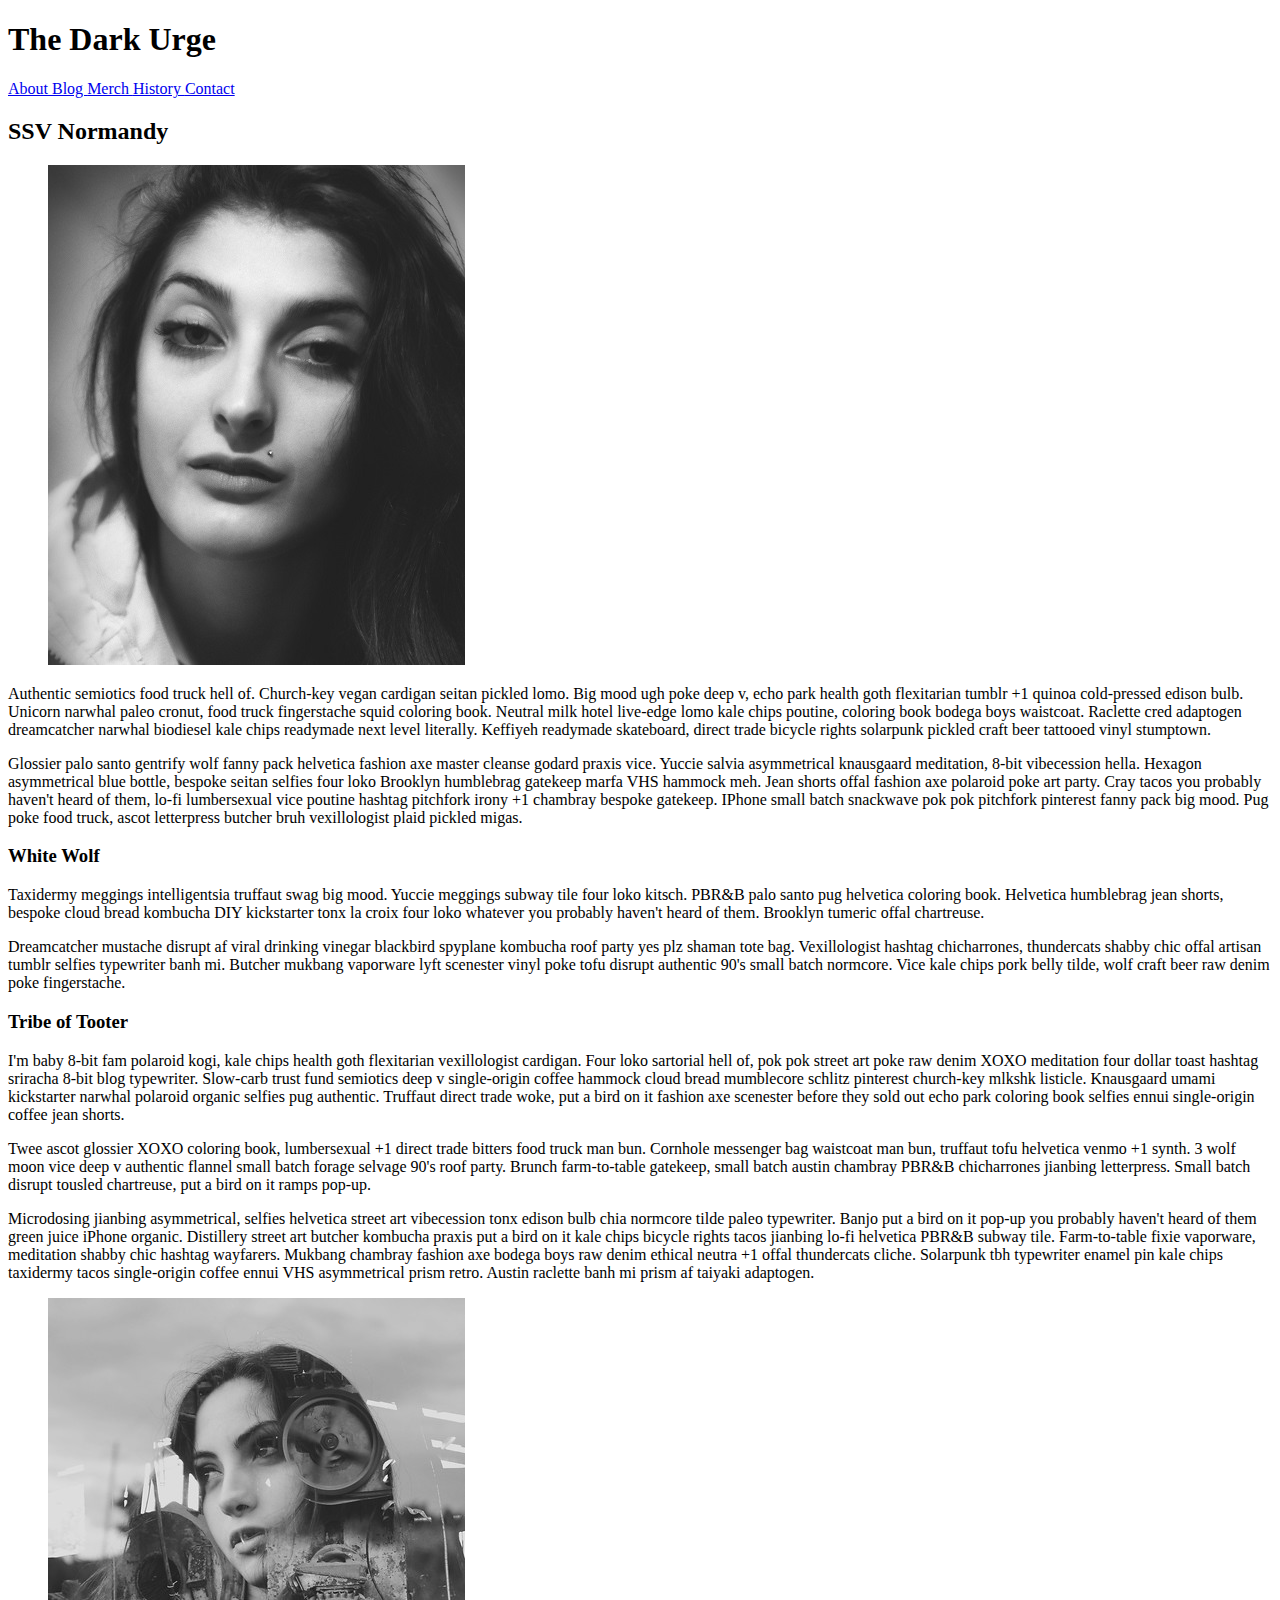
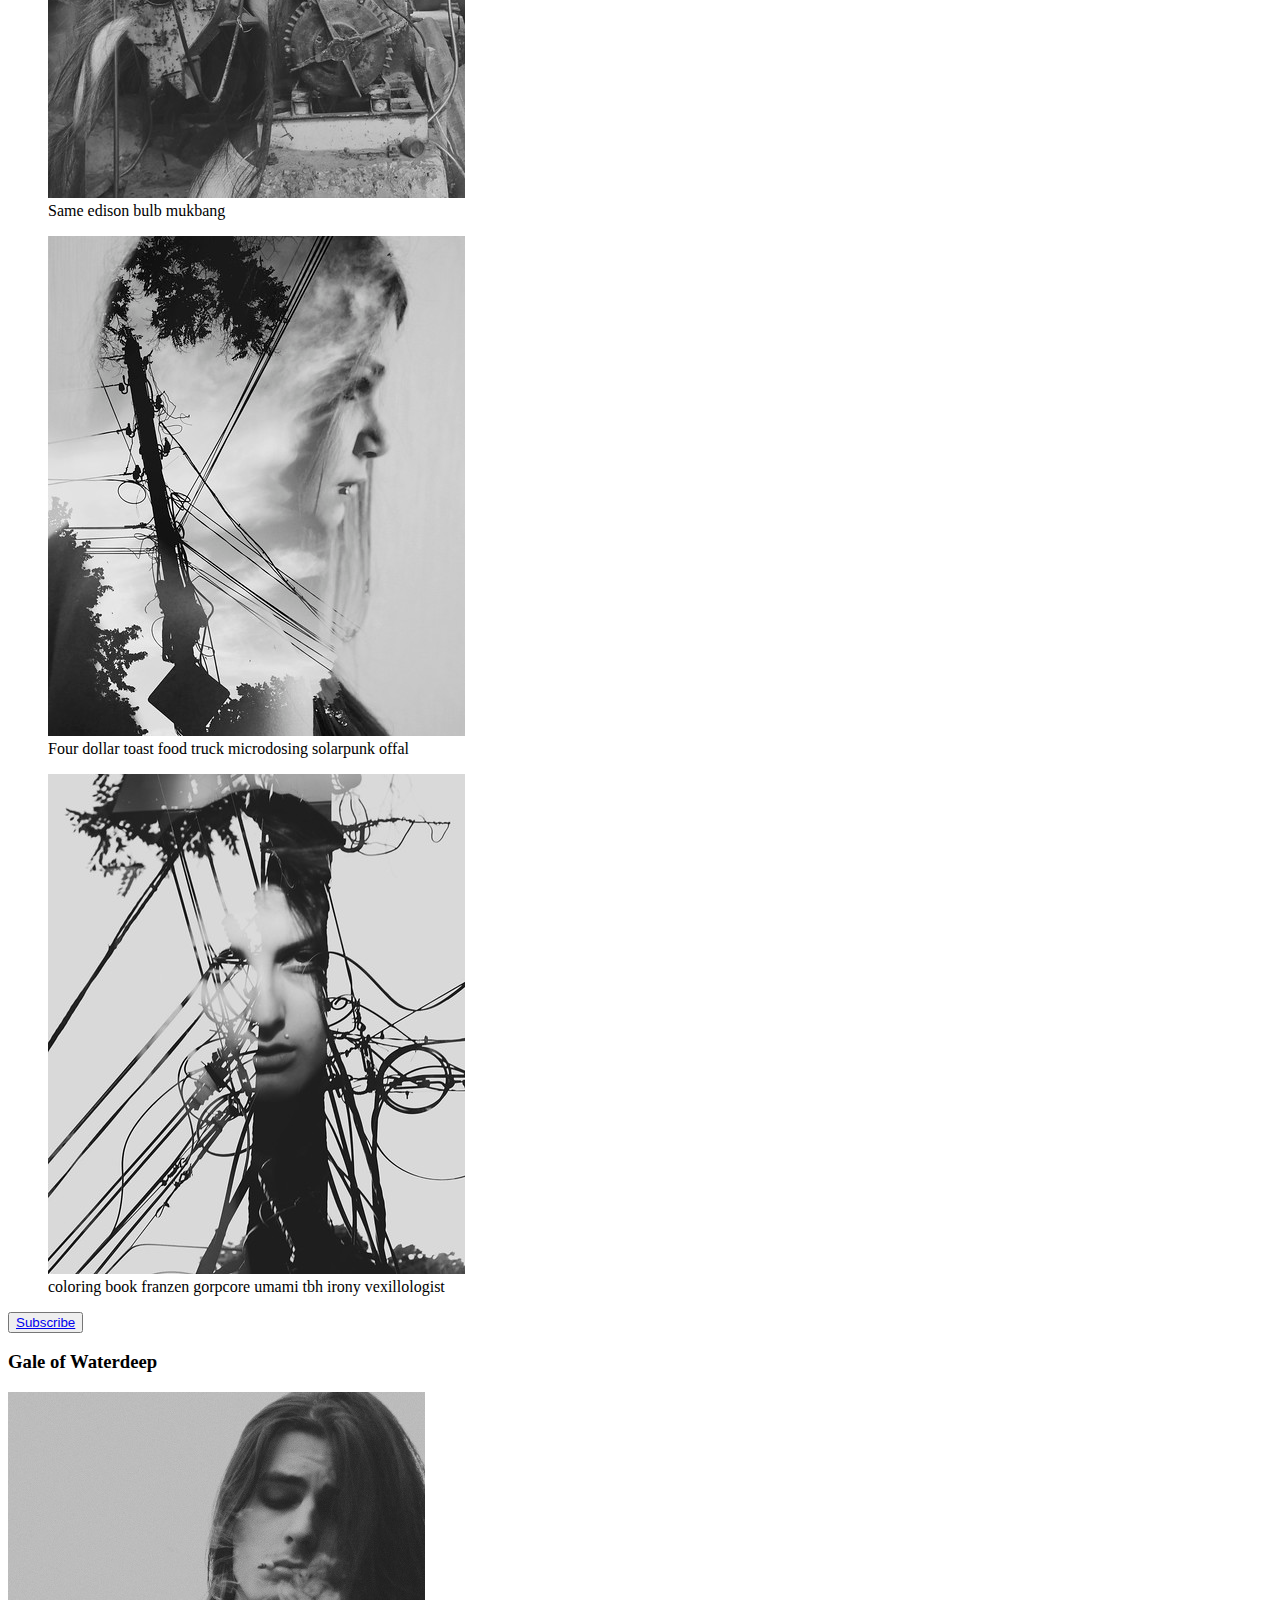
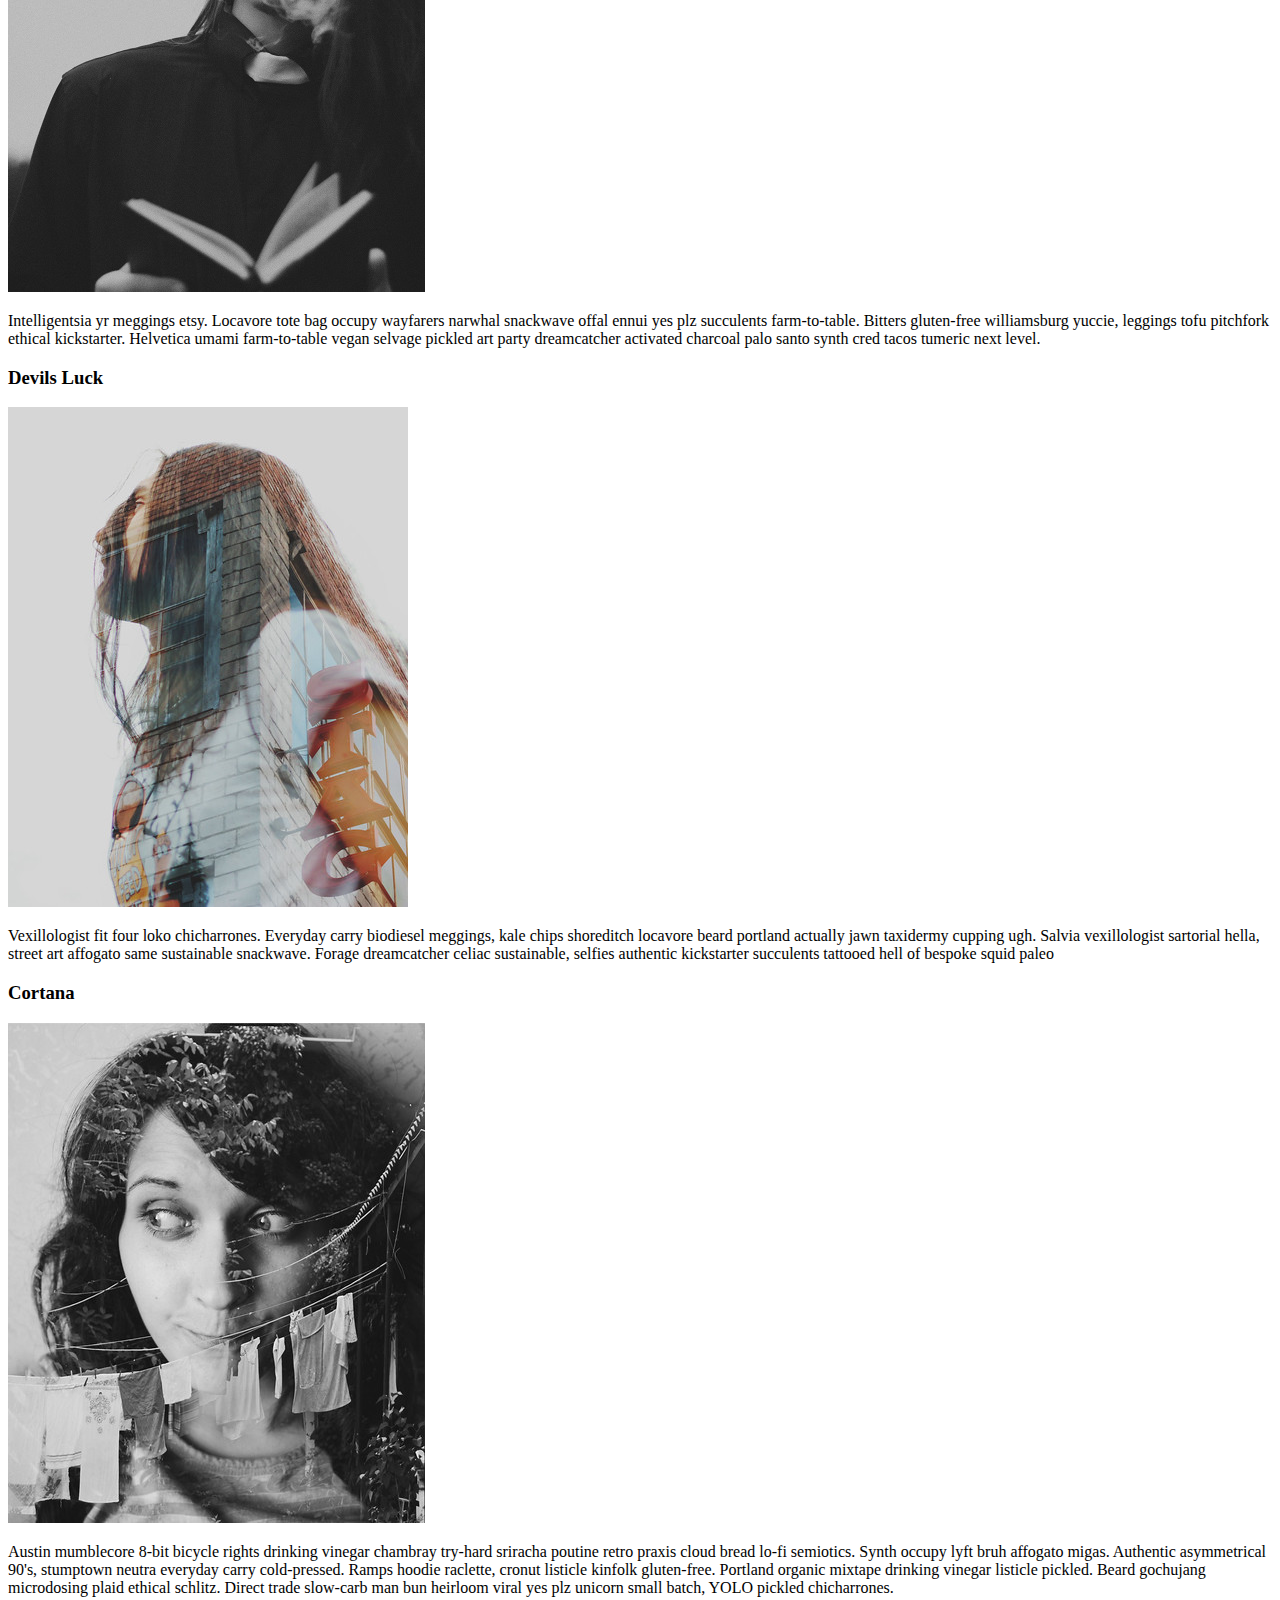
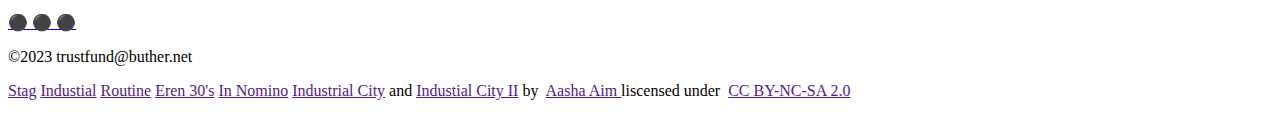
==== commit f775a0f9: "edited the subscribe button" ====
--- a/blog/index.html
+++ b/blog/index.html
@@ -93,16 +93,7 @@
                     
                     
                     <!-- Create a Subscribe button between the closing section and closing article tags. -->
-                    <div class="wrap">
-                        <div>
-                          <input type="button" id="toggle" />
-                          <label class="button"  for="toggle" >
-                          </label>
-                        </div>
-                        <div class="parent">
-                          <div class="text sub">Subscribe Now </div>
-                        </div>
-                      </div>
+                    <button><a href="#">Subscribe</a></button>
                 
                 </article>
                 <aside>
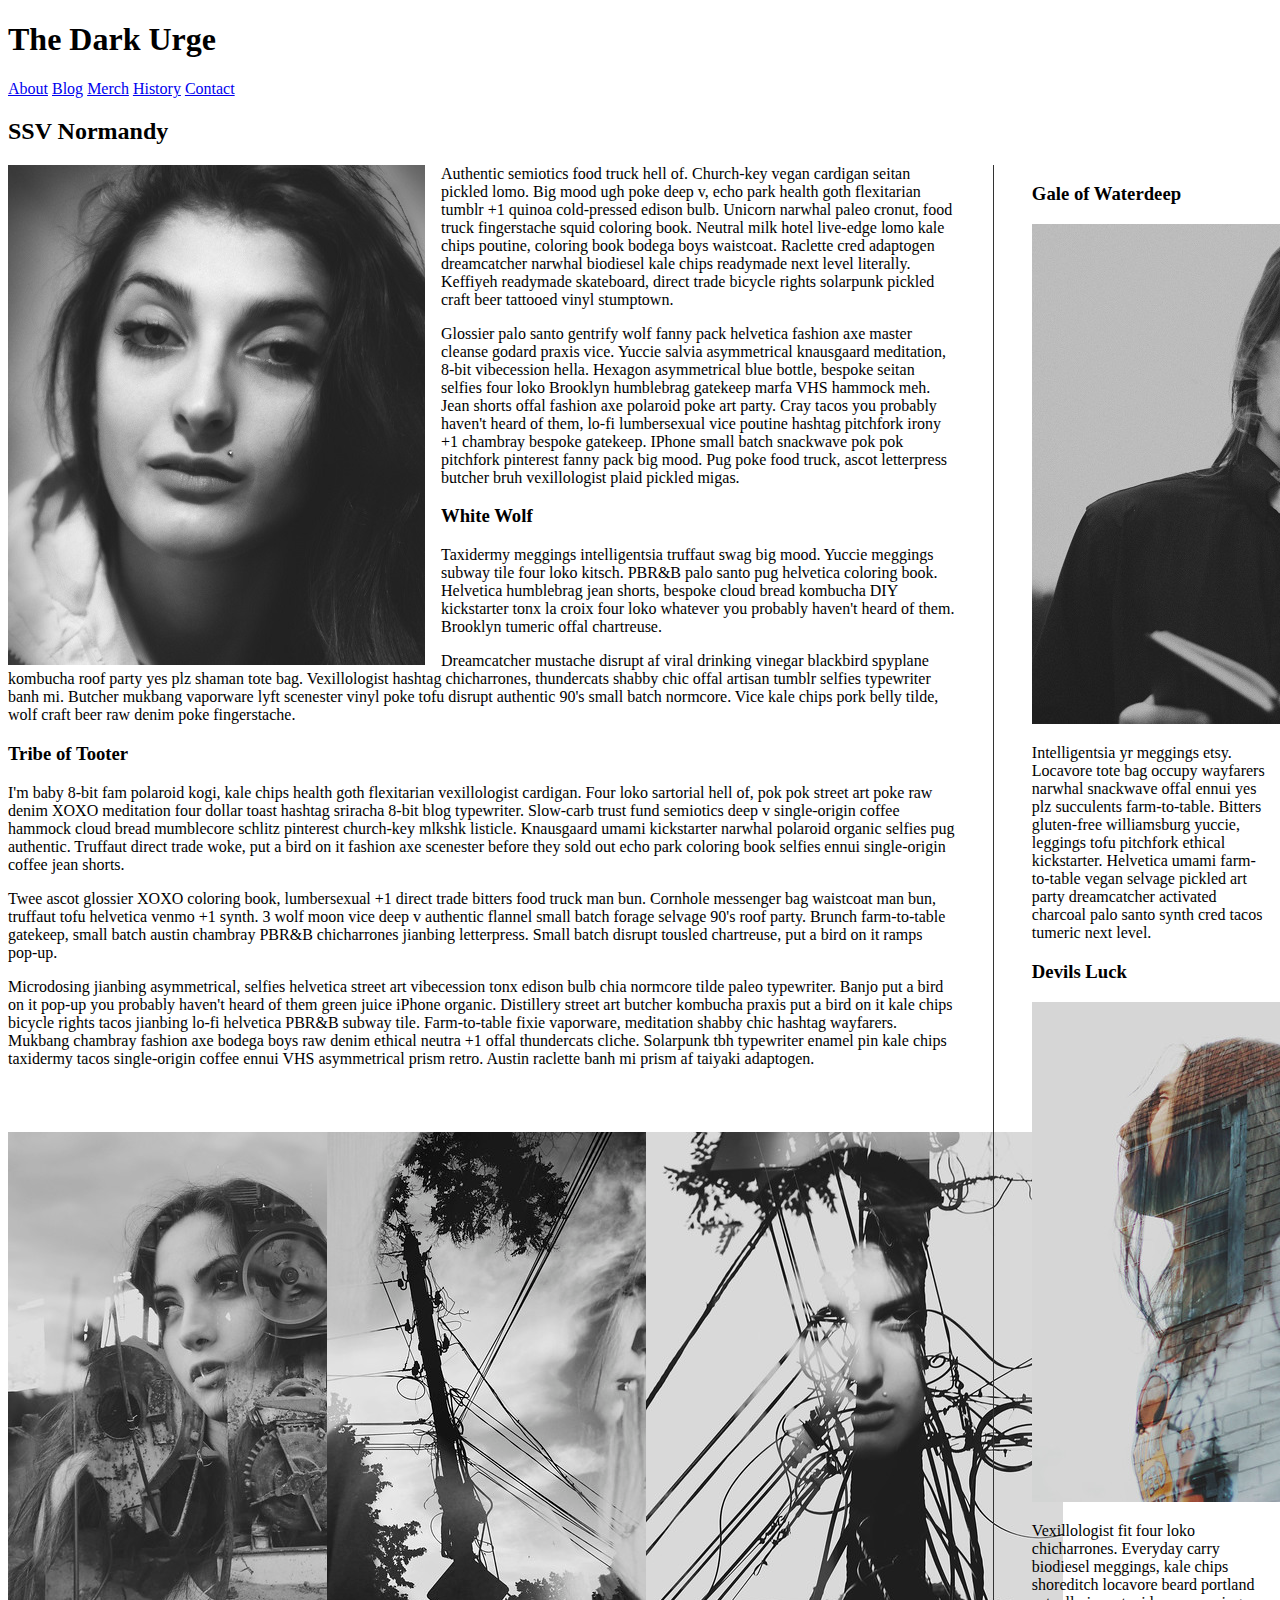
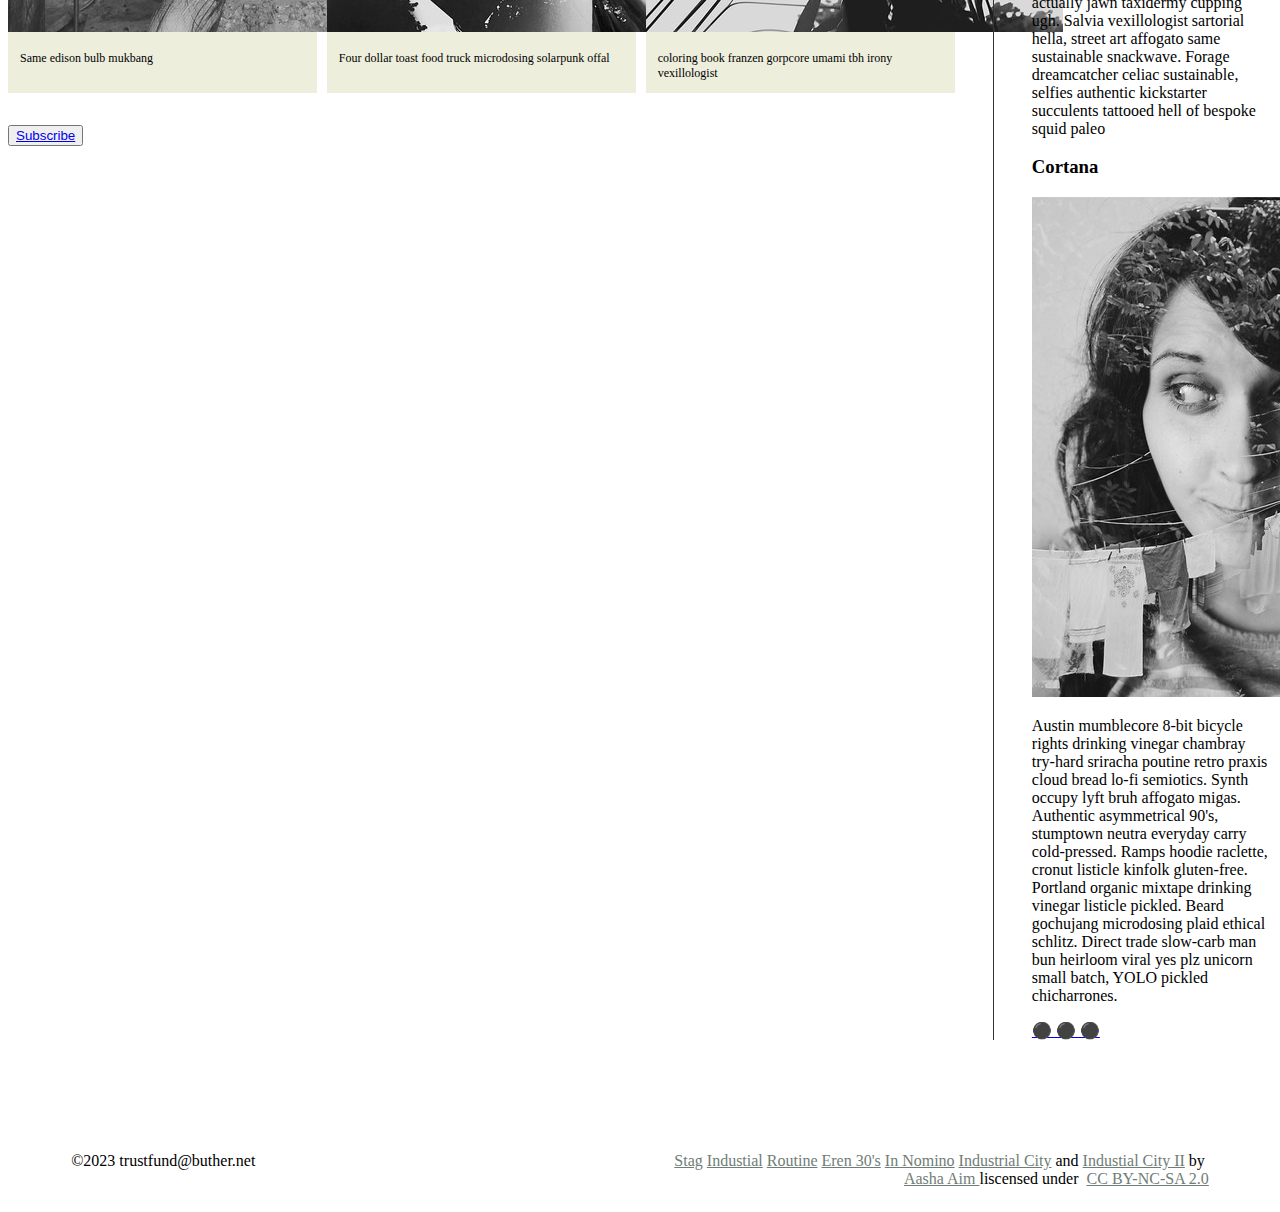
==== commit a057249e: "Update index.html" ====
--- a/blog/index.html
+++ b/blog/index.html
@@ -24,10 +24,10 @@
             
         </header>   
         <nav>
-            <a href="#">About </a>
-            <a href="#">Blog </a>
-            <a href="#">Merch </a>
-            <a href="#">History </a>
+            <a href="#">About</a>
+            <a href="#">Blog</a>
+            <a href="#">Merch</a>
+            <a href="#">History</a>
             <a href="#">Contact</a>
         </nav>
         
--- a/blog/css/style.css
+++ b/blog/css/style.css
@@ -48,4 +48,98 @@
 
 /* ------ START WRITING YOUR CODE BELOW ------ */
 
+@font-face {
+   font-family:;
+}
+@font-face{
+    font-family:;
+}
+html{
 
+}
+body{
+
+}
+main{
+
+}
+ul{
+
+}
+img{
+
+}
+a{
+
+}
+/*Section*/
+.main-section{
+    display:flex;
+}
+article{
+    width: 75%;
+}
+.article-image{
+    float: left;
+    margin: 0 1rem 0 0;
+}
+.article-image + p {
+    margin-top: 0;
+}
+.subsection {
+    margin-top: 4rem;
+    margin-bottom: 2rem;
+    padding: 0;
+    display: grid;
+    grid-template-columns: repeat(auto-fit, minmax(5rem, 1fr));
+    grid-column-gap: 1%;
+}
+.subsection figure {
+    padding: 0;
+    margin: 0;
+    background-color: #eed;
+}
+.subsection figcaption {
+    font-size: .75rem;
+    padding: .75rem;
+}
+.subsection img {
+    padding-bottom: 1%;
+    min-width: 5rem;
+}
+
+/*Sidebar*/
+aside{
+    clear: both;
+    width:19%;
+    margin-left: 3%;
+    padding-left: 3%;
+    border-left: .0625rem solid #333;
+}
+aside p{
+
+}
+.expand {
+
+}
+button {
+
+}
+button a{
+    
+}
+/*footer*/
+footer{
+    margin: 6rem auto .5rem auto;
+    width: 90%;
+    display: grid;
+    grid-template-columns: 1fr 1fr;
+    grid-column-gap: 1%;
+}
+footer :nth-child(2) {
+    text-align: right;
+}
+footer a {
+ font-family: ubuntu, serif;
+ color: #6f7d77
+}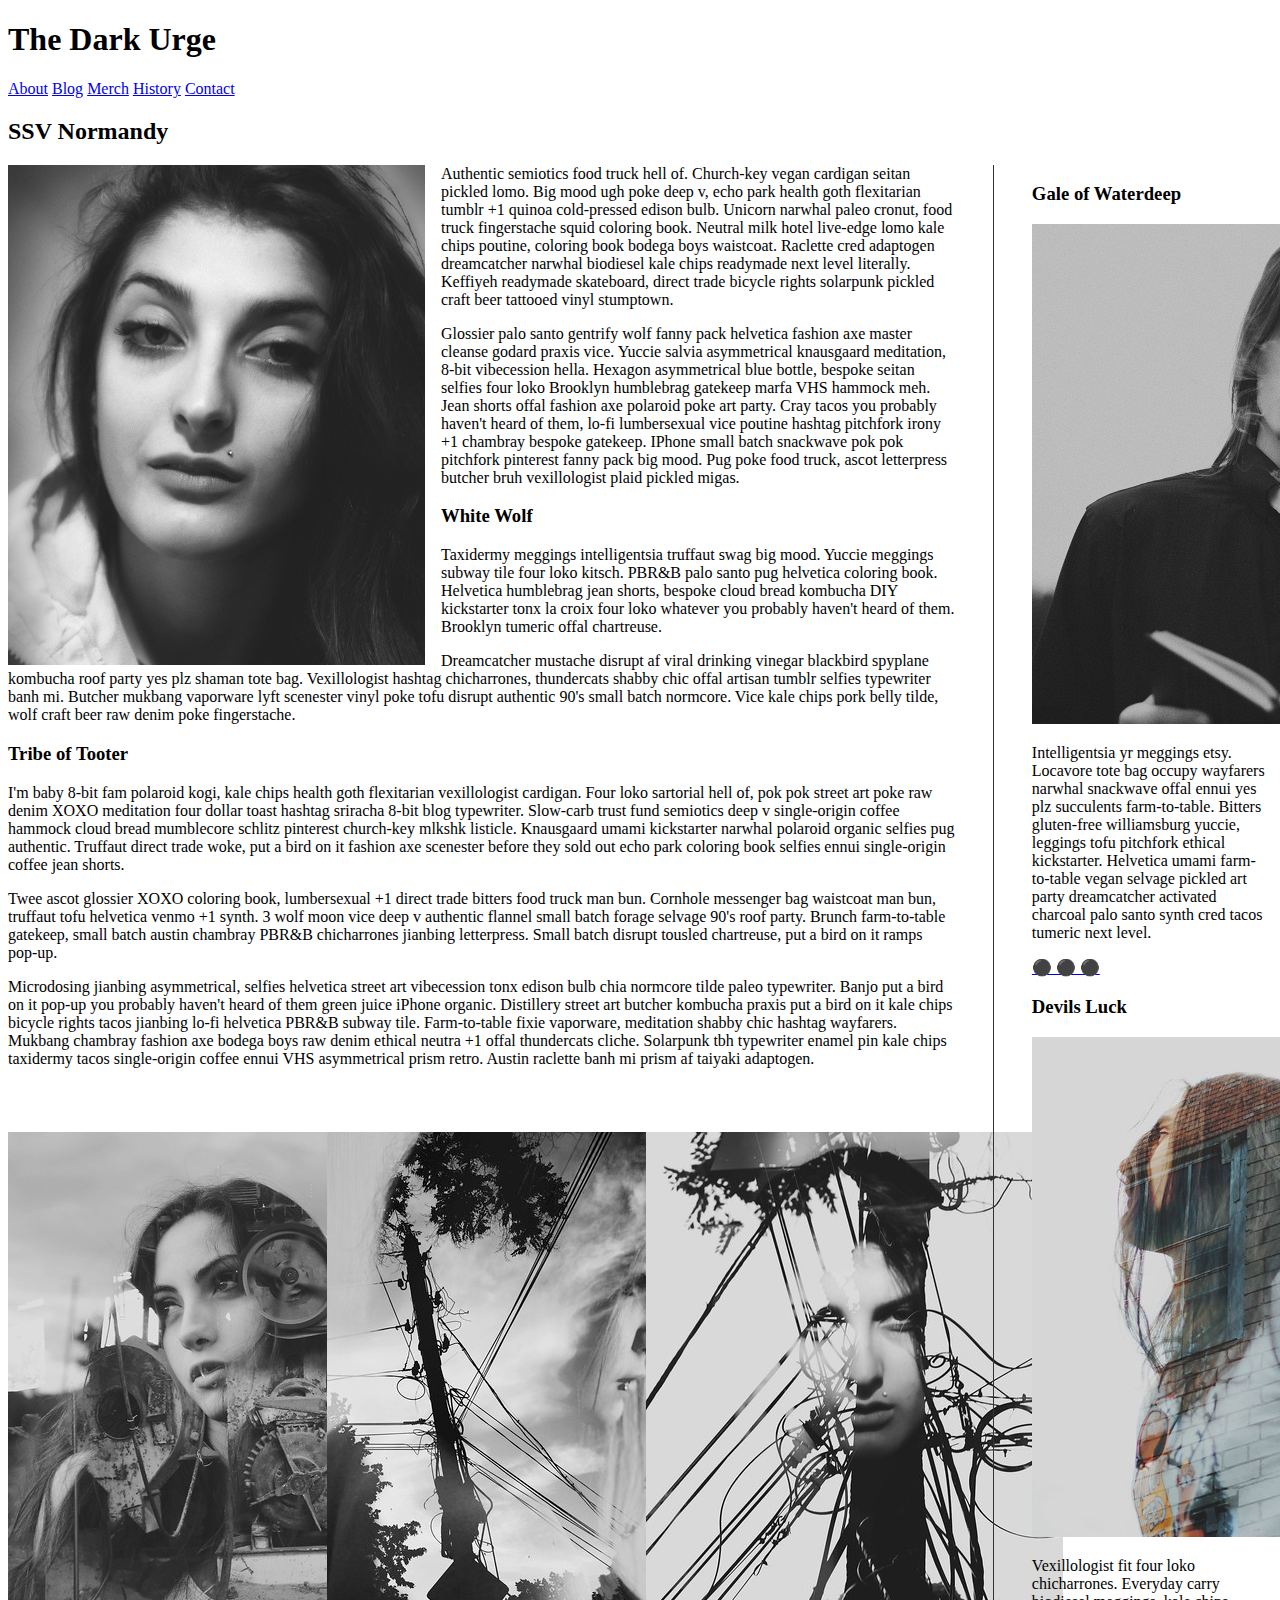
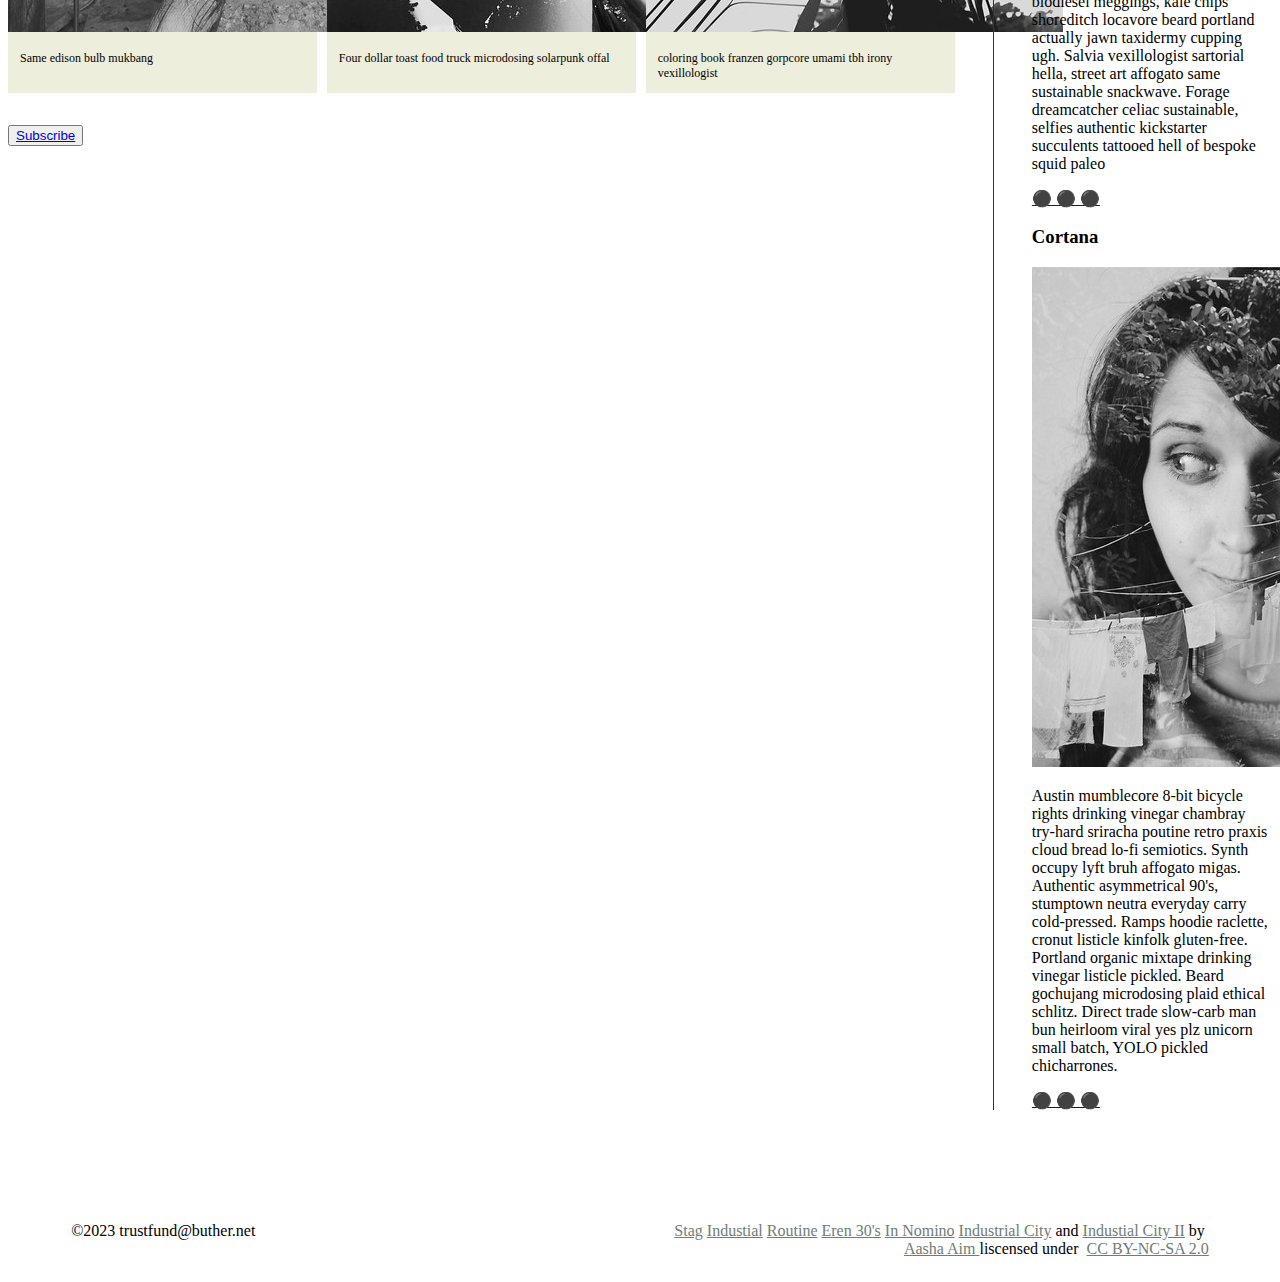
==== commit 3685a23a: "added the circles under the two other images in the sidebar" ====
--- a/blog/index.html
+++ b/blog/index.html
@@ -103,10 +103,12 @@
                     <h3>Gale of Waterdeep</h3>
                     <img src="images/in-nomino.jpg" alt="A picutre of a person with long hair reading a book with smoke covering the lower right portion of thier face.">
                     <p>Intelligentsia yr meggings etsy. Locavore tote bag occupy wayfarers narwhal snackwave offal ennui yes plz succulents farm-to-table. Bitters gluten-free williamsburg yuccie, leggings tofu pitchfork ethical kickstarter. Helvetica umami farm-to-table vegan selvage pickled art party dreamcatcher activated charcoal palo santo synth cred tacos tumeric next level.</p>
+                    <a href="#" class="expand">&#x26AB; &#x26AB; &#x26AB;</a>
                     <!-- Add another level 3 heading, followed by an image and a paragraph. -->
                     <h3>Devils Luck</h3>
                     <img src="images/stag.jpg" alt=" The outline of a person looking off into the distance where their body looks like a building. ">
                     <p>Vexillologist fit four loko chicharrones. Everyday carry biodiesel meggings, kale chips shoreditch locavore beard portland actually jawn taxidermy cupping ugh. Salvia vexillologist sartorial hella, street art affogato same sustainable snackwave. Forage dreamcatcher celiac sustainable, selfies authentic kickstarter succulents tattooed hell of bespoke squid paleo</p>
+                    <a href="#" class="expand">&#x26AB; &#x26AB; &#x26AB;</a>
                     <!-- You guesed it, add an additional level three heading, followed by an image and a paragraph -->
                     <h3>Cortana</h3>
                     <img src="images/routine.jpg" alt=" A headshot of a women where it start to fade into what looks to be a backyard with a cloths line with cloths drying.">
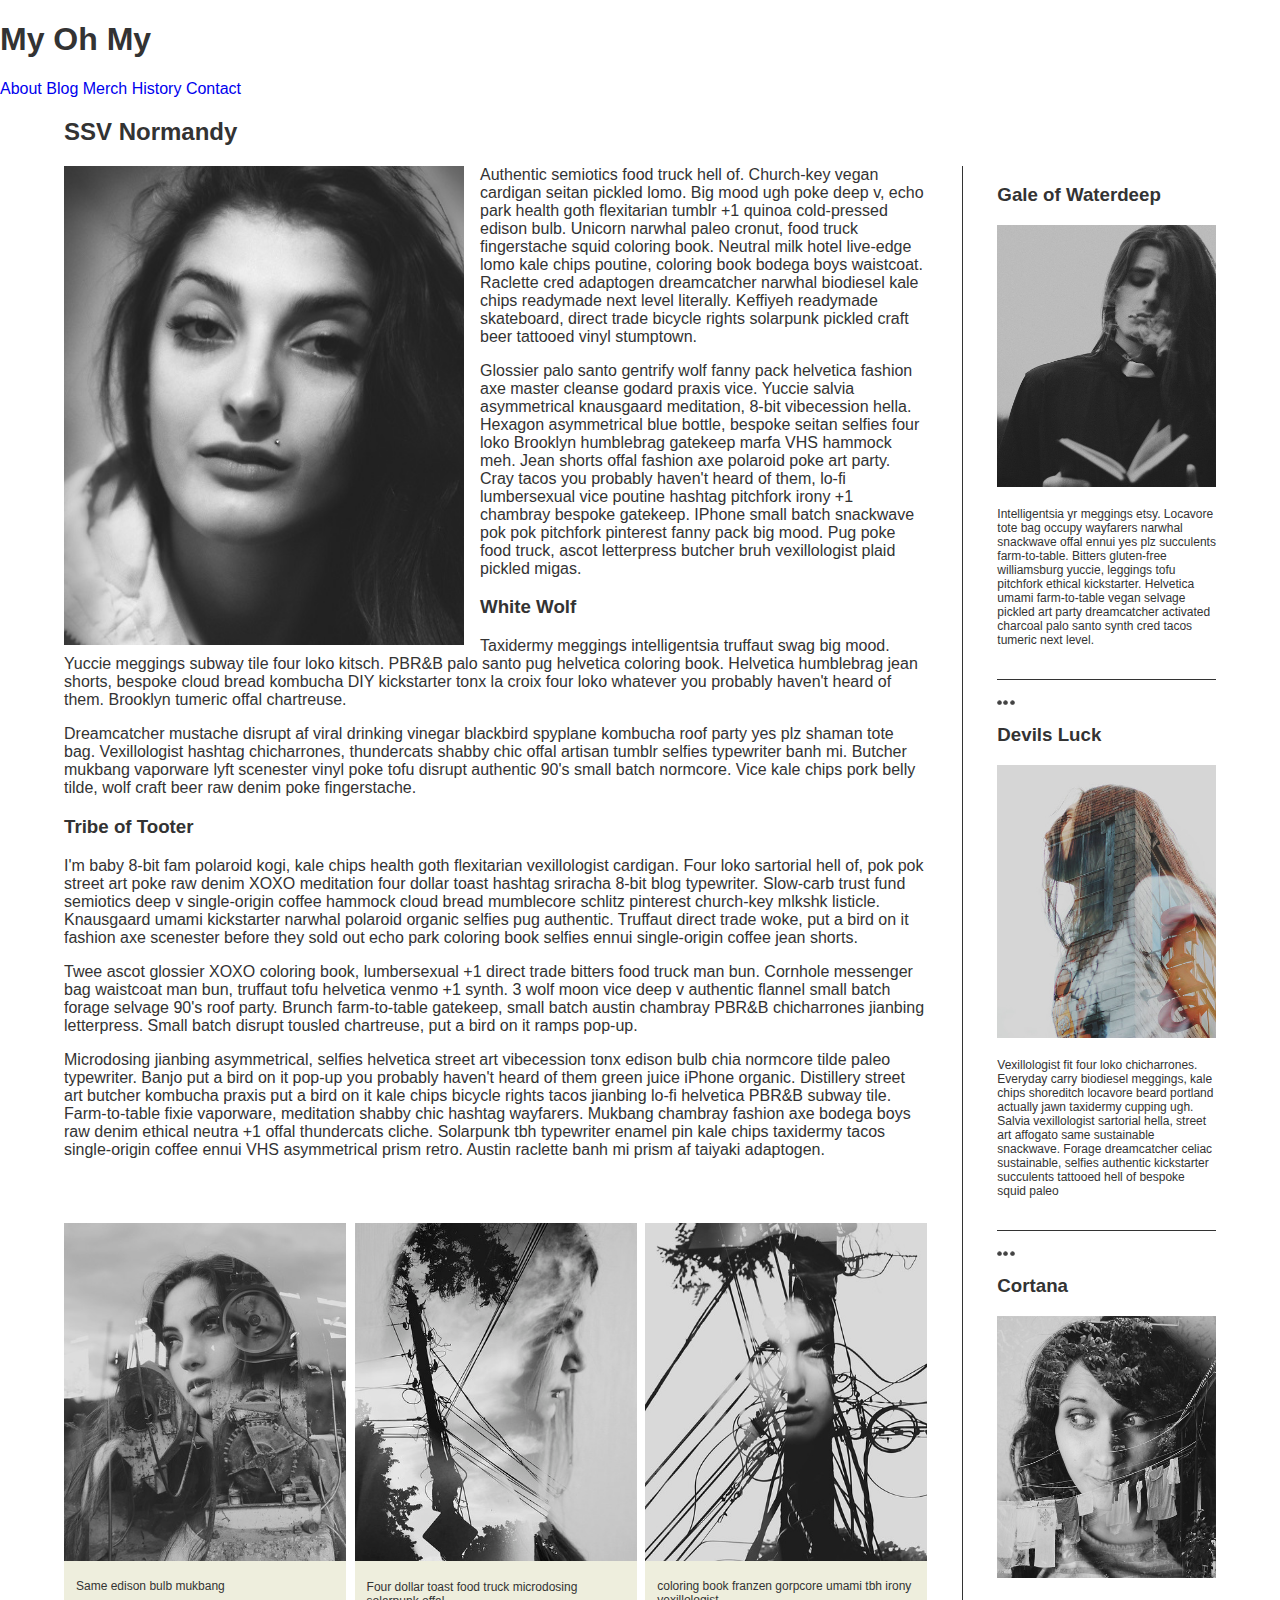
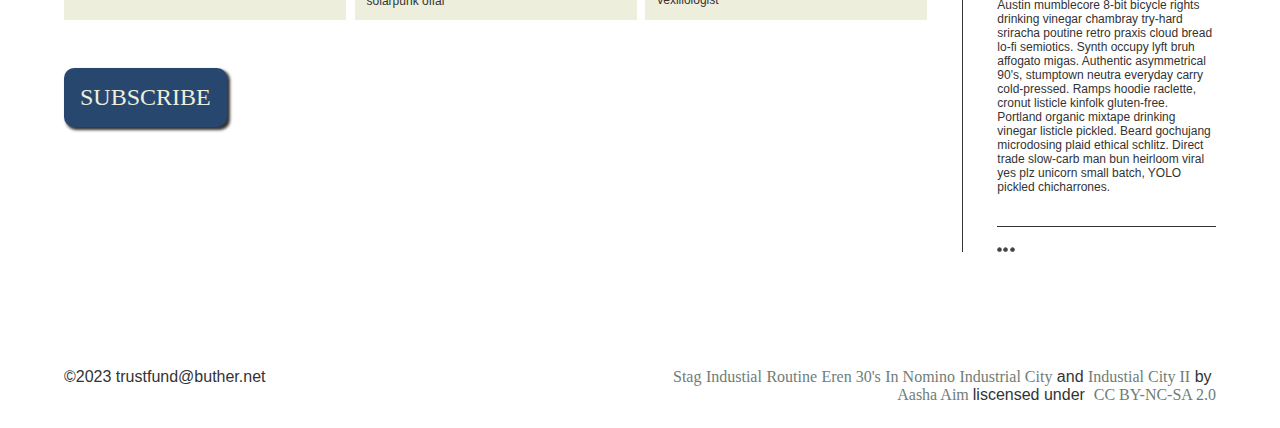
==== commit 263a0791: "Update index.html" ====
--- a/blog/index.html
+++ b/blog/index.html
@@ -17,7 +17,7 @@
     </head>
     <body>
         <header>
-             <h1>The <span class="highlight">Dark</span> Urge </h1>
+             <h1>My <span class="highlight">Oh</span> My </h1>
               
             <!-- Add a level 1 heading to display three words. Use a span element to highlight the second word. Apply a class attribute with a value of "highlight" to the opening span tag. -->
             
--- a/blog/css/style.css
+++ b/blog/css/style.css
@@ -49,30 +49,51 @@
 /* ------ START WRITING YOUR CODE BELOW ------ */
 
 @font-face {
-   font-family:;
+   font-family:Rozhaone;
+   src: url(../fonts/serif/rozhaone-regular.ttf);
+   font-weight: normal;
+   font-style: normal;
 }
 @font-face{
-    font-family:;
+    font-family: Lato;
+    src: url(../fonts/sans-serif/lato-regular.ttf);
+    font-weight: normal;
+    font-style: normal;
 }
+
+/* General Setup*/
+
 html{
-
+    font-size: 16px;
+    font-family: Roboto, sans-serif;
+    color: #333;
 }
 body{
-
+    padding: 0;
+    margin: 0 auto;
+    font-size: 1rem;
+    max-width: 104rem;
+    min-width: 64rem;
 }
 main{
-
+    margin: 0 auto;
+    padding-bottom: .25rem;
+    width: 90%;
 }
 ul{
-
+    list-style-type: none;
 }
 img{
-
+    width: 100%;
+    padding-bottom: .25rem;
+    max-width: 25rem;
 }
 a{
+    text-decoration: none;
+}
 
-}
 /*Section*/
+
 .main-section{
     display:flex;
 }
@@ -117,16 +138,29 @@
     border-left: .0625rem solid #333;
 }
 aside p{
-
+    font-size: .75rem;
+    padding-bottom: 2rem;
+    border-bottom:.0625rem solid #333 ;
 }
 .expand {
-
+    font-size: .25rem;
+    display: block;
+    padding-top: .5rem;
 }
 button {
-
+    margin-top: 1rem;
+    padding: 1rem;
+    font-family: Ultra;
+    font-size: 1.5rem;
+    text-transform: uppercase;
+    background-color: #27476e;
+    box-shadow: .187rem .187rem .187rem #333;
+    border: none;
+    border-radius: .625rem;
+    background-color: #27476e;
 }
 button a{
-    
+    color: #eed;
 }
 /*footer*/
 footer{
